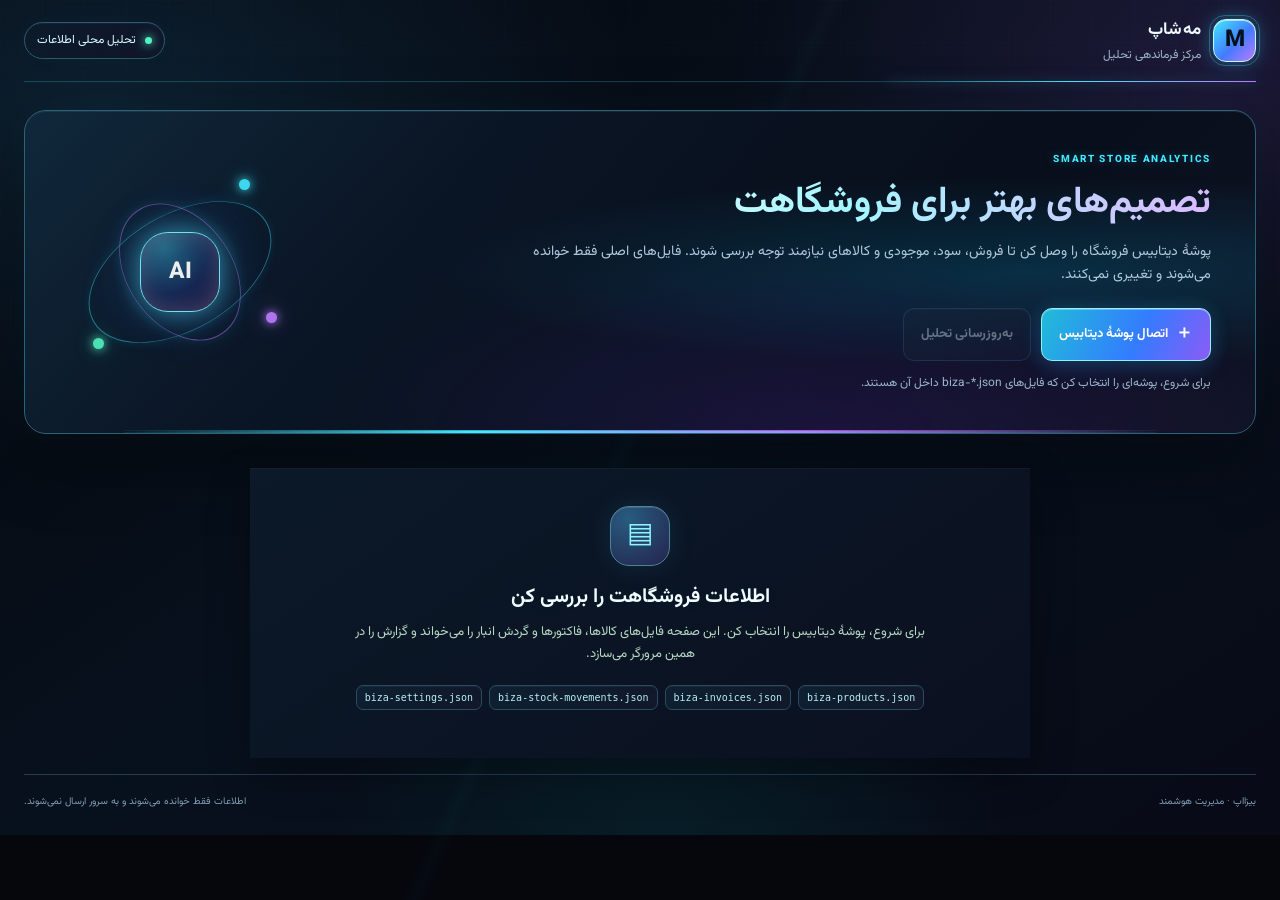
==== test/index.html @ f1242c80 "Add files via upload" ====
<!doctype html>
<html lang="fa" dir="rtl">
<head>
  <meta charset="utf-8">
  <meta name="viewport" content="width=device-width, initial-scale=1, viewport-fit=cover">
  <meta name="theme-color" content="#05070d">
  <title>مه‌شاپ | مرکز فرماندهی تحلیل</title>
  <link rel="stylesheet" href="style.css">
</head>
<body>
  <div class="app-shell">
    <header class="topbar">
      <a class="brand" href="../" aria-label="بازگشت به سایت فروشگاه"><span class="brand-mark">M</span><span><strong>مه‌شاپ</strong><small>مرکز فرماندهی تحلیل</small></span></a>
      <span class="local-tag"><i></i> تحلیل محلی اطلاعات</span>
    </header>

    <main>
      <section class="hero panel">
        <div class="hero-copy">
          <span class="eyebrow">SMART STORE ANALYTICS</span>
          <h1>تصمیم‌های بهتر برای فروشگاهت</h1>
          <p>پوشهٔ دیتابیس فروشگاه را وصل کن تا فروش، سود، موجودی و کالاهای نیازمند توجه بررسی شوند. فایل‌های اصلی فقط خوانده می‌شوند و تغییری نمی‌کنند.</p>
          <div class="connect-actions">
            <button id="connectBtn" class="btn btn-primary" type="button"><span>＋</span> اتصال پوشهٔ دیتابیس</button>
            <button id="refreshBtn" class="btn btn-secondary" type="button" disabled>به‌روزرسانی تحلیل</button>
          </div>
          <p id="statusMessage" class="status-message" role="status">برای شروع، پوشه‌ای را انتخاب کن که فایل‌های biza-*.json داخل آن هستند.</p>
        </div>
        <div class="hero-art" aria-hidden="true"><div class="orbit orbit-one"></div><div class="orbit orbit-two"></div><div class="core"><span>AI</span></div><i class="node node-one"></i><i class="node node-two"></i><i class="node node-three"></i></div>
        <input id="folderInput" type="file" webkitdirectory directory multiple hidden>
      </section>

      <section id="dashboard" class="dashboard" hidden>
        <div class="section-heading"><div><span class="eyebrow">STORE OVERVIEW</span><h2>خلاصهٔ فروشگاه</h2></div><span id="dataDate" class="muted"></span></div>
        <div class="stats-grid">
          <article class="stat-card"><span class="stat-icon blue">↗</span><span class="stat-label">مجموع فروش ثبت‌شده</span><strong id="totalSales">—</strong><small id="invoiceCount">—</small></article>
          <article class="stat-card"><span class="stat-icon green">٪</span><span class="stat-label">سود ناخالص محاسبه‌شده</span><strong id="totalProfit">—</strong><small id="profitMargin">بر اساس قیمت خرید ثبت‌شده در فاکتور</small></article>
          <article class="stat-card"><span class="stat-icon violet">▦</span><span class="stat-label">کالاهای ثبت‌شده</span><strong id="productCount">—</strong><small id="stockUnits">—</small></article>
          <article class="stat-card"><span class="stat-icon orange">◷</span><span class="stat-label">ارزش خرید موجودی فعلی</span><strong id="stockValue">—</strong><small>بر اساس قیمت خرید فعلی کالاها</small></article>
        </div>

        <div class="content-grid">
          <section class="panel content-panel"><div class="panel-heading"><div><span class="eyebrow">RECOMMENDATIONS</span><h3>پیشنهادهای هوشمند</h3></div><span class="heading-icon">✦</span></div><div id="recommendations" class="recommendations"><p class="empty">برای دیدن پیشنهادها پوشه را وصل کن.</p></div></section>
          <section class="panel content-panel"><div class="panel-heading"><div><span class="eyebrow">SALES PERFORMANCE</span><h3>فروش کالاها</h3></div></div><div id="topProducts" class="product-rankings"><p class="empty">هنوز اطلاعاتی بارگذاری نشده است.</p></div></section>
        </div>

        <section class="panel table-panel"><div class="panel-heading"><div><span class="eyebrow">INVENTORY WATCH</span><h3>وضعیت کالاها</h3></div><span id="inventoryCount" class="count-chip">۰ کالا</span></div><div class="table-wrap"><table><thead><tr><th>نام کالا</th><th>موجودی</th><th>فروش ثبت‌شده</th><th>سود واحد</th><th>وضعیت</th></tr></thead><tbody id="inventoryRows"><tr><td colspan="5" class="empty">ابتدا پوشهٔ دیتابیس را متصل کن.</td></tr></tbody></table></div></section>

        <section class="panel content-panel period-panel">
          <div class="panel-heading"><div><span class="eyebrow">TIME MACHINE</span><h3>گزارش روزانه و ماهانه</h3></div><span class="heading-icon">◷</span></div>
          <div class="filter-row"><label>از تاریخ شمسی <input id="dateFrom" type="text" inputmode="numeric" placeholder="۱۴۰۵/۰۷/۰۱" aria-label="از تاریخ شمسی" autocomplete="off"></label><label>تا تاریخ شمسی <input id="dateTo" type="text" inputmode="numeric" placeholder="۱۴۰۵/۰۷/۳۰" aria-label="تا تاریخ شمسی" autocomplete="off"></label><label>گروه‌بندی گزارش <select id="periodMode"><option value="day">روزانه</option><option value="month" selected>ماهانه</option></select></label><button id="applyPeriod" class="btn btn-primary" type="button">اعمال بازه</button><button id="clearPeriod" class="btn btn-secondary" type="button">کل سابقه</button></div>
          <div id="periodSummary" class="tool-grid"><p class="empty">پس از اتصال پوشه، گزارش زمانی اینجا نمایش داده می‌شود.</p></div>
          <div id="periodTable" class="table-wrap"></div>
        </section>
        <section class="content-grid tools-grid">
          <section class="panel content-panel"><div class="panel-heading"><div><span class="eyebrow">MANAGER TOOL 01</span><h3>روزهای پرفروش</h3></div></div><div id="bestDays" class="tool-list"></div></section>
          <section class="panel content-panel"><div class="panel-heading"><div><span class="eyebrow">MANAGER TOOL 02</span><h3>بهترین ماه‌ها</h3></div></div><div id="bestMonths" class="tool-list"></div></section>
          <section class="panel content-panel"><div class="panel-heading"><div><span class="eyebrow">MANAGER TOOL 03</span><h3>سودآورترین کالاها</h3></div></div><div id="profitLeaders" class="tool-list"></div></section>
          <section class="panel content-panel"><div class="panel-heading"><div><span class="eyebrow">MANAGER TOOL 04</span><h3>بیشترین تعداد فروش</h3></div></div><div id="unitLeaders" class="tool-list"></div></section>
          <section class="panel content-panel"><div class="panel-heading"><div><span class="eyebrow">MANAGER TOOL 05</span><h3>کالاهای بدون فروش</h3></div></div><div id="noSalesTools" class="tool-list"></div></section>
          <section class="panel content-panel"><div class="panel-heading"><div><span class="eyebrow">MANAGER TOOL 06</span><h3>هشدار موجودی کم</h3></div></div><div id="lowStockTools" class="tool-list"></div></section>
          <section class="panel content-panel"><div class="panel-heading"><div><span class="eyebrow">MANAGER TOOL 07</span><h3>سرمایه خوابیده در انبار</h3></div></div><div id="deadStockTools" class="tool-list"></div></section>
          <section class="panel content-panel"><div class="panel-heading"><div><span class="eyebrow">MANAGER TOOL 08</span><h3>شاخص‌های عملکرد</h3></div></div><div id="kpiTools" class="tool-list"></div></section>
          <section class="panel content-panel"><div class="panel-heading"><div><span class="eyebrow">MANAGER TOOL 09</span><h3>فهرست پیشنهادی خرید</h3></div></div><div id="reorderTools" class="tool-list"></div></section>
          <section class="panel content-panel"><div class="panel-heading"><div><span class="eyebrow">MANAGER TOOL 10</span><h3>مقایسه با دورهٔ قبل</h3></div></div><div id="compareTools" class="tool-list"></div></section>
        </section>
      </section>

      <section id="welcomeState" class="welcome-state"><div class="welcome-icon">▤</div><h2>اطلاعات فروشگاهت را بررسی کن</h2><p>برای شروع، پوشهٔ دیتابیس را انتخاب کن. این صفحه فایل‌های کالاها، فاکتورها و گردش انبار را می‌خواند و گزارش را در همین مرورگر می‌سازد.</p><div class="file-pills"><span>biza-products.json</span><span>biza-invoices.json</span><span>biza-stock-movements.json</span><span>biza-settings.json</span></div></section>
      <footer><span>بیزااپ · مدیریت هوشمند</span><span>اطلاعات فقط خوانده می‌شوند و به سرور ارسال نمی‌شوند.</span></footer>
    </main>
  </div>
  <script src="script.js"></script>
</body>
</html>
---- test/style.css ----
@import url('https://fonts.googleapis.com/css2?family=Vazirmatn:wght@400;500;600;700;800&display=swap');
:root{color-scheme:dark;--bg:#07111f;--panel:#0d1a2b;--panel2:#101f33;--line:#20334b;--text:#edf5ff;--muted:#91a4bd;--blue:#39a5ff;--green:#3bd6a0;--orange:#ffbd66;--red:#ff7b83;--violet:#b2a0ff}
*{box-sizing:border-box}body{margin:0;background:radial-gradient(ellipse at 80% -10%,#173b62 0,transparent 35%),var(--bg);color:var(--text);font-family:'Vazirmatn',Tahoma,Arial,sans-serif;line-height:1.7}button,input{font:inherit}.app-shell{max-width:1240px;margin:auto;padding:0 24px}.topbar{height:82px;display:flex;align-items:center;justify-content:space-between;border-bottom:1px solid #1c2c40;margin-bottom:28px}.brand{display:flex;gap:12px;align-items:center;color:inherit;text-decoration:none}.brand-mark{display:grid;place-items:center;width:43px;height:43px;border-radius:14px;background:linear-gradient(135deg,#46b7ff,#1761d6);font-weight:800;font-size:23px;box-shadow:0 8px 24px #1474d633}.brand strong,.brand small{display:block}.brand strong{font-size:17px}.brand small{color:var(--muted);font-size:12px}.local-tag{display:flex;align-items:center;gap:9px;color:#b6c6d9;font-size:12px;background:#102136;border:1px solid var(--line);border-radius:30px;padding:7px 12px}.local-tag i{width:7px;height:7px;border-radius:50%;background:var(--green);box-shadow:0 0 12px #3bd6a0}.panel{background:linear-gradient(145deg,#102035,#0b1727);border:1px solid var(--line);border-radius:22px;box-shadow:0 18px 45px #00000018}.hero{position:relative;overflow:hidden;display:flex;align-items:center;min-height:300px;padding:36px 42px;margin-bottom:34px}.hero-copy{position:relative;z-index:1;max-width:720px}.eyebrow{display:block;color:var(--blue);font-size:10px;font-weight:800;letter-spacing:1.5px;direction:ltr;text-align:right}.hero h1{font-size:clamp(25px,3.2vw,37px);line-height:1.45;margin:9px 0 10px}.hero p{max-width:700px;color:#a8bad0;font-size:14px;margin:0 0 20px}.connect-actions{display:flex;flex-wrap:wrap;gap:10px}.btn{border:0;border-radius:12px;padding:10px 17px;cursor:pointer;font-weight:700;font-size:13px;transition:transform .15s,opacity .15s}.btn:hover:not(:disabled){transform:translateY(-1px)}.btn:disabled{opacity:.4;cursor:not-allowed}.btn-primary{background:linear-gradient(135deg,#3eb5ff,#2673ed);color:white;box-shadow:0 7px 22px #2379e52b}.btn-secondary{background:#182a40;color:#d9e7f7;border:1px solid #2a405a}.btn-primary span{font-size:18px;vertical-align:-1px;margin-left:4px}.status-message{font-size:12px!important;margin:12px 0 0!important;color:var(--muted)!important}.status-message.error{color:var(--red)!important}.status-message.success{color:var(--green)!important}.hero-art{position:absolute;left:40px;top:50%;width:230px;height:230px;transform:translateY(-50%);opacity:.72}.orbit{position:absolute;border:1px solid #2d6da0;border-radius:50%;inset:15px;transform:rotate(-30deg) scaleY(.58)}.orbit-two{inset:40px;transform:rotate(55deg) scaleY(.7);border-color:#32608a}.core{position:absolute;inset:75px;display:grid;place-items:center;border-radius:28px;background:linear-gradient(135deg,#2379c7,#122b54);border:1px solid #4bb8ff;box-shadow:0 0 45px #2a9aff3b;font-weight:800;font-size:23px}.node{position:absolute;width:11px;height:11px;border-radius:50%;background:#54c5ff;box-shadow:0 0 17px #39a5ff}.node-one{top:22px;right:45px}.node-two{bottom:38px;left:28px;background:var(--green);box-shadow:0 0 17px var(--green)}.node-three{right:18px;bottom:64px;background:var(--violet);box-shadow:0 0 17px var(--violet)}.section-heading,.panel-heading{display:flex;align-items:center;justify-content:space-between;gap:12px}.section-heading{margin:0 0 15px}.section-heading h2,.panel-heading h3{margin:3px 0 0;font-size:19px}.muted{font-size:12px;color:var(--muted)}.stats-grid{display:grid;grid-template-columns:repeat(4,minmax(0,1fr));gap:14px;margin-bottom:18px}.stat-card{background:var(--panel);border:1px solid var(--line);border-radius:18px;padding:18px;min-width:0}.stat-icon{width:36px;height:36px;display:grid;place-items:center;border-radius:12px;font-weight:800;font-size:18px;margin-bottom:13px}.blue{background:#12395a;color:#60bdff}.green{background:#123e37;color:var(--green)}.violet{background:#302751;color:var(--violet)}.orange{background:#49351f;color:var(--orange)}.stat-label{display:block;font-size:12px;color:#9fb2c9}.stat-card strong{display:block;font-size:clamp(19px,2vw,27px);margin:5px 0;overflow-wrap:anywhere}.stat-card small{font-size:10px;color:#8298b2;display:block}.content-grid{display:grid;grid-template-columns:1fr 1fr;gap:18px;margin-bottom:18px}.content-panel,.table-panel{padding:22px}.panel-heading{margin-bottom:18px}.panel-heading h3{font-size:16px}.heading-icon{width:34px;height:34px;display:grid;place-items:center;border-radius:11px;background:#173352;color:#6cc4ff;font-size:19px}.recommendations{display:grid;gap:11px}.recommendation{display:flex;align-items:flex-start;gap:11px;padding:12px;border:1px solid #20344a;background:#0b1727;border-radius:13px}.rec-icon{flex:0 0 30px;width:30px;height:30px;border-radius:10px;display:grid;place-items:center;background:#193553;color:#71c7ff}.recommendation.warn .rec-icon{background:#432c20;color:var(--orange)}.recommendation.good .rec-icon{background:#123c34;color:var(--green)}.recommendation strong{display:block;font-size:12px;margin-bottom:3px}.recommendation p{margin:0;color:#9aadc3;font-size:11px}.rank-row{display:grid;grid-template-columns:minmax(75px,1fr) 2fr auto;gap:10px;align-items:center;margin:14px 0;font-size:11px}.rank-name{overflow:hidden;text-overflow:ellipsis;white-space:nowrap}.rank-track{height:7px;border-radius:20px;background:#1c2b3e;overflow:hidden}.rank-fill{height:100%;background:linear-gradient(90deg,#2682ed,#4ac4ff);border-radius:20px}.rank-value{color:#b8cbe0;white-space:nowrap}.table-panel{margin-bottom:18px}.count-chip{background:#172b42;color:#a9c8e8;border-radius:30px;padding:5px 10px;font-size:11px;white-space:nowrap}.table-wrap{overflow:auto}table{border-collapse:collapse;width:100%;min-width:600px;text-align:right}th{font-size:11px;color:#8fa5bd;font-weight:600;background:#0b1727}td,th{padding:13px 12px;border-bottom:1px solid #1b2a3d}td{font-size:12px;color:#c8d6e7}tbody tr:last-child td{border-bottom:0}.badge{display:inline-block;border-radius:30px;padding:3px 9px;font-size:10px;white-space:nowrap}.badge.ok{background:#123c34;color:#56e0ae}.badge.warn{background:#49351f;color:#ffca7e}.badge.danger{background:#48232c;color:#ff9ca2}.trend-panel{min-height:135px}.trend-empty{background:#0b1727;border:1px dashed #2c4059;border-radius:13px;padding:17px;color:#9cafc5;font-size:12px}.trend-bars{display:flex;align-items:end;gap:7px;height:115px;padding:12px 2px 0;border-bottom:1px solid #2a3b50}.trend-bar-wrap{flex:1;display:flex;flex-direction:column;align-items:center;justify-content:end;gap:6px;height:100%;min-width:0}.trend-bar{width:min(100%,26px);background:linear-gradient(180deg,#4bc4ff,#256fe1);border-radius:6px 6px 2px 2px;min-height:3px}.trend-label{font-size:9px;color:#879cb5}.trend-caption{color:#9db0c7;font-size:11px;margin-top:12px}.ask-form label{display:block;font-size:11px;color:#9cafc5;margin-bottom:7px}.ask-input-row{display:flex;gap:8px}.ask-input-row input{min-width:0;flex:1;background:#081523;border:1px solid #293c54;color:var(--text);border-radius:11px;padding:10px 12px;outline:none;font-size:12px}.ask-input-row input:focus{border-color:#348fdb}.answer-box{margin-top:12px;padding:13px;background:#0a1726;border:1px solid #20344b;border-radius:12px;font-size:12px;color:#b9cadd;min-height:60px;white-space:pre-line}.tiny-note{font-size:10px;color:#70859f;margin:10px 0 0}.empty{font-size:12px;color:#7f94ad;text-align:center;padding:18px 8px}.welcome-state{text-align:center;padding:38px 22px 48px;max-width:780px;margin:0 auto}.welcome-icon{width:60px;height:60px;border-radius:19px;display:grid;place-items:center;background:#112c47;border:1px solid #28527b;color:#6bc4ff;font-size:28px;margin:0 auto 14px}.welcome-state h2{font-size:20px;margin:0 0 7px}.welcome-state p{font-size:13px;color:#92a7c0;max-width:600px;margin:0 auto 20px}.file-pills{display:flex;gap:7px;justify-content:center;flex-wrap:wrap}.file-pills span{direction:ltr;font:10px ui-monospace,monospace;color:#a5bdd6;background:#102136;border:1px solid #203a55;border-radius:7px;padding:6px 8px}footer{display:flex;justify-content:space-between;gap:12px;border-top:1px solid #1b2a3d;padding:18px 0 25px;margin-top:16px;color:#657c97;font-size:10px}
@media(max-width:900px){.hero-art{opacity:.22;left:0}.hero-copy{max-width:100%}.stats-grid{grid-template-columns:repeat(2,minmax(0,1fr))}.content-grid{grid-template-columns:1fr}.hero{padding:28px 24px}.app-shell{padding:0 15px}}
@media(max-width:480px){.topbar{height:70px;margin-bottom:18px}.local-tag{font-size:10px;padding:6px 9px}.brand-mark{width:38px;height:38px}.hero{padding:24px 17px;border-radius:17px}.hero h1{font-size:25px}.hero p{font-size:12px}.connect-actions .btn{flex:1;padding:10px 9px;font-size:11px}.stats-grid{gap:9px}.stat-card{padding:13px;border-radius:14px}.stat-card strong{font-size:20px}.stat-label{font-size:11px}.stat-card small{font-size:9px}.content-panel,.table-panel{padding:16px}.section-heading h2{font-size:17px}.section-heading{align-items:flex-end}.rank-row{grid-template-columns:85px 1fr auto;gap:7px}footer{flex-direction:column;gap:4px}.ask-input-row{flex-direction:column}.ask-input-row .btn{width:100%}}


/* MAHSHOP BLACK / RED / WHITE THEME — visual-only overrides; layout and behavior unchanged */
:root{color-scheme:dark;--bg:#080808;--panel:#121212;--panel2:#191919;--line:#343434;--text:#ffffff;--muted:#b8b8b8;--blue:#ff303b;--green:#ffffff;--orange:#ff626a;--red:#ff626a;--violet:#ff9298}
body{background:radial-gradient(ellipse at 80% -10%,#4a090d 0,transparent 36%),var(--bg);color:#fff}
.topbar{border-bottom-color:#3a1719}
.brand-mark{background:linear-gradient(135deg,#ff4a53,#a8000a);box-shadow:0 8px 24px #ff263533;color:#fff}
.local-tag{color:#f2f2f2;background:#171717;border-color:#3a3a3a}
.local-tag i{background:#ff303b;box-shadow:0 0 12px #ff303b}
.panel{background:linear-gradient(145deg,#191919,#0c0c0c);border-color:#3a292a;box-shadow:0 18px 45px #0008}
.eyebrow{color:#ff4a53}
.hero p{color:#d0d0d0}
.btn-primary{background:linear-gradient(135deg,#ff4a53,#c9000c);color:#fff;box-shadow:0 7px 22px #ff26352b}
.btn-secondary{background:#202020;color:#fff;border:1px solid #4a3032}
.status-message.error,.recommendation.warn .rec-icon{color:#ff777e!important}
.status-message.success{color:#fff!important}
.orbit{border-color:#76242a}.orbit-two{border-color:#9d2a31}
.core{background:linear-gradient(135deg,#f32935,#5c080d);border-color:#ff5961;box-shadow:0 0 45px #ff253b3b;color:#fff}
.node{background:#ff404a;box-shadow:0 0 17px #ff303b}.node-two,.node-three{background:#fff;box-shadow:0 0 14px #ffffffaa}
.stat-card{background:linear-gradient(145deg,#191919,#101010);border-color:#343434}
.blue,.green,.violet,.orange{background:#2a1113;color:#ff646d}
.stat-label{color:#e0e0e0}.stat-card small{color:#a8a8a8}
.heading-icon,.rec-icon,.welcome-icon{background:#2b1113;color:#ff5b65;border-color:#5a2529}
.recommendation{border-color:#383030;background:#111}
.recommendation.warn .rec-icon{background:#351416;color:#ff777e}
.recommendation.good .rec-icon{background:#252525;color:#fff}
.recommendation p{color:#c3c3c3}
.rank-track{background:#333}.rank-fill{background:linear-gradient(90deg,#a9000b,#ff4a53)}.rank-value{color:#fff}
.count-chip{background:#2b1113;color:#fff;border:1px solid #5a2529}
th{color:#fff;background:#1c1c1c}
td,th{border-bottom-color:#333}td{color:#e5e5e5}
.badge.ok,.badge.warn,.badge.danger{background:#321416;color:#ff9298}
.trend-empty{background:#101010;border-color:#633036;color:#ccc}
.trend-bars{border-bottom-color:#444}.trend-bar{background:linear-gradient(180deg,#ff5b65,#a8000a)}.trend-label,.trend-caption{color:#c3c3c3}
.ask-form label{color:#ddd}.ask-input-row input{background:#080808;border-color:#444;color:#fff}.ask-input-row input:focus{border-color:#ff303b}
.answer-box{background:#111;border-color:#3b292a;color:#eee}
.tiny-note,.empty{color:#aaa}
.welcome-state p{color:#ccc}
.file-pills span{color:#fff;background:#171717;border-color:#454545}
footer{border-top-color:#333;color:#999}
button:focus-visible,input:focus-visible{outline:2px solid #ff303b;outline-offset:2px}
::selection{background:#ff303b;color:#fff}

/* MAHSHOP SPACE BLUE theme — visual overrides only */
:root{color-scheme:dark;--bg:#050b19;--panel:#0b1729;--panel2:#10213a;--line:#25456e;--text:#edf5ff;--muted:#9aafd0;--blue:#55a7ff;--green:#43dfbd;--orange:#ffc56b;--red:#ff7789;--violet:#a7bfff}
html{background:#050b19}
body{position:relative;isolation:isolate;background:radial-gradient(ellipse at 82% -8%,rgba(29,105,191,.24),transparent 38%),radial-gradient(ellipse at 4% 38%,rgba(18,66,128,.16),transparent 34%),#050b19;color:var(--text)}
body::before{content:"";position:fixed;inset:0;z-index:-1;pointer-events:none;opacity:.23;background-image:linear-gradient(rgba(66,143,220,.13) 1px,transparent 1px),linear-gradient(90deg,rgba(66,143,220,.13) 1px,transparent 1px),radial-gradient(circle at 20% 24%,#58baff 0 1px,transparent 2px),radial-gradient(circle at 77% 65%,#58baff 0 1px,transparent 2px);background-size:44px 44px,44px 44px,170px 170px,230px 230px}
.topbar{border-bottom-color:#1a3558}
.brand-mark{background:linear-gradient(135deg,#86d1ff,#2674f2);box-shadow:0 0 25px #2388ff4a;color:#06132b}
.local-tag{color:#c7dcf7;background:#0b1b31;border-color:#27456a}
.local-tag i{background:#43dfbd;box-shadow:0 0 13px #43dfbd}
.panel{background:linear-gradient(145deg,rgba(15,34,59,.96),rgba(7,17,33,.97));border-color:#25456e;box-shadow:0 18px 45px #0005, inset 0 1px #ffffff08}
.hero{background:radial-gradient(ellipse at 84% 45%,#12376680,transparent 48%),linear-gradient(125deg,#0d203a,#081326)!important;border-color:#2b5685}
.eyebrow{color:#72bdff}
.hero p,.recommendation p,.welcome-state p{color:#b8cbe4}
.btn-primary{background:linear-gradient(135deg,#62b7ff,#2569e8);color:#04142b;box-shadow:0 7px 24px #2588ff36;border:1px solid #83c9ff}
.btn-primary:hover{filter:brightness(1.1);box-shadow:0 9px 28px #2588ff50}
.btn-secondary{background:#10223b;color:#dcecff;border:1px solid #31577f}
.orbit{border-color:#2868a6}.orbit-two{border-color:#3e8bce}
.core{background:linear-gradient(135deg,#4eb6ff,#2454dc);border-color:#8ed7ff;box-shadow:0 0 45px #2588ff55;color:#06152b}
.node{background:#70c7ff;box-shadow:0 0 17px #42aaff}.node-two,.node-three{background:#43dfbd;box-shadow:0 0 14px #43dfbd88}
.stat-card{background:linear-gradient(145deg,#10243e,#0a172a);border-color:#27476c;box-shadow:0 12px 28px #0003}
.blue,.green,.violet,.orange{background:#102a48;color:#78c5ff}
.stat-label{color:#d0e2f8}.stat-card small{color:#9db4d3}
.heading-icon,.rec-icon,.welcome-icon{background:#102c4c;color:#78c5ff;border-color:#2b5b8b}
.recommendation{border-color:#27466a;background:linear-gradient(145deg,#0c1b30,#091426)}
.recommendation.warn .rec-icon{background:#382a17;color:#ffd07a}.recommendation.good .rec-icon{background:#10372f;color:#54e2bf}
.rank-track{background:#1b304c}.rank-fill{background:linear-gradient(90deg,#2769e8,#65c4ff)}.rank-value{color:#b9ddff}
.count-chip{background:#102b49;color:#c8e6ff;border:1px solid #2c5b88}
th{color:#eaf5ff;background:#102440}
td,th{border-bottom-color:#25405f}td{color:#dce9fa}
.badge.ok{background:#10392f;color:#6ce8c8}.badge.warn{background:#3b301b;color:#ffdb86}.badge.danger{background:#3a1c2b;color:#ff9cb1}
.trend-empty{background:#0b1b30;border-color:#31577f;color:#b9cce4}
.trend-bars{border-bottom-color:#315174}.trend-bar{background:linear-gradient(180deg,#76caff,#2867ed)}.trend-label,.trend-caption{color:#a9bfdc}
.ask-form label{color:#d4e6fb}.ask-input-row input{background:#071326;border-color:#2c4c70;color:#edf5ff}.ask-input-row input:focus{border-color:#68bfff;box-shadow:0 0 0 3px #318fff22}
.answer-box{background:#0b1c31;border-color:#2a4e77;color:#e5f1ff}
.tiny-note,.empty{color:#9eb4d1}
.file-pills span{color:#d9eaff;background:#10223a;border-color:#2c4e74}
footer{border-top-color:#203b5c;color:#8ea7c8}
button:focus-visible,input:focus-visible{outline:2px solid #70c7ff;outline-offset:2px}
::selection{background:#368cf0;color:#fff}
@media(prefers-reduced-motion:reduce){*,*::before,*::after{scroll-behavior:auto!important;animation-duration:.01ms!important;transition-duration:.01ms!important}}


/* MAHSHOP EMERALD / BLACK theme — detailed visual-only overrides; analytics logic and layout unchanged */
:root{color-scheme:dark;--bg:#06100d;--panel:#0b1914;--panel2:#10271e;--line:#24513e;--text:#effff5;--muted:#91b8a2;--blue:#65e6a8;--green:#65e6a8;--orange:#f4c879;--red:#ff858b;--violet:#9de9c1}
html{background:#06100d}
body{position:relative;isolation:isolate;background:radial-gradient(ellipse at 82% -8%,rgba(25,184,107,.22),transparent 38%),radial-gradient(ellipse at 4% 38%,rgba(18,91,57,.16),transparent 34%),#06100d;color:var(--text)}
body::before{content:"";position:fixed;inset:0;z-index:-1;pointer-events:none;opacity:.22;background-image:linear-gradient(rgba(72,186,129,.12) 1px,transparent 1px),linear-gradient(90deg,rgba(72,186,129,.12) 1px,transparent 1px),radial-gradient(circle at 20% 24%,#65e6a8 0 1px,transparent 2px),radial-gradient(circle at 77% 65%,#65e6a8 0 1px,transparent 2px);background-size:44px 44px,44px 44px,170px 170px,230px 230px}
.topbar{border-bottom-color:#1b3b2c}
.brand-mark{background:linear-gradient(135deg,#a0f5c8,#19b86b);box-shadow:0 0 25px #19b86b4a;color:#062015}
.local-tag{color:#c9f2dc;background:#0b1d14;border-color:#28513c}
.local-tag i{background:#65e6a8;box-shadow:0 0 13px #65e6a8}
.panel{background:linear-gradient(145deg,rgba(15,39,29,.97),rgba(7,19,13,.98));border-color:#24513e;box-shadow:0 18px 45px #0006,inset 0 1px #ffffff08}
.hero{background:radial-gradient(ellipse at 84% 45%,#145c3b80,transparent 48%),linear-gradient(125deg,#0d281b,#08160f)!important;border-color:#2a6748}
.eyebrow{color:#78edb3}
.hero p,.recommendation p,.welcome-state p{color:#b7d8c4}
.btn-primary{background:linear-gradient(135deg,#85f0b8,#19b86b);color:#062015;box-shadow:0 7px 24px #19b86b36;border:1px solid #a1f5c9}
.btn-primary:hover{filter:brightness(1.08);box-shadow:0 9px 28px #19b86b50}
.btn-secondary{background:#11291d;color:#e1ffed;border:1px solid #32694b}
.orbit{border-color:#2b8557}.orbit-two{border-color:#3b9e6a}
.core{background:linear-gradient(135deg,#65e6a8,#14884f);border-color:#a1f5c9;box-shadow:0 0 45px #19b86b55;color:#062015}
.node{background:#8af0bb;box-shadow:0 0 17px #65e6a8}.node-two,.node-three{background:#65e6a8;box-shadow:0 0 14px #65e6a888}
.stat-card{background:linear-gradient(145deg,#10271c,#0a1912);border-color:#28533c;box-shadow:0 12px 28px #0004}
.blue,.green,.violet,.orange{background:#123624;color:#83efb6}
.stat-label{color:#d0f0dc}.stat-card small{color:#9dc4ac}
.heading-icon,.rec-icon,.welcome-icon{background:#123724;color:#83efb6;border-color:#2e6a49}
.recommendation{border-color:#28533c;background:linear-gradient(145deg,#0c2117,#09170f)}
.recommendation.warn .rec-icon{background:#3b301b;color:#f4d18b}.recommendation.good .rec-icon{background:#103a27;color:#83efb6}
.rank-track{background:#1b3b2b}.rank-fill{background:linear-gradient(90deg,#159957,#75efb1)}.rank-value{color:#baf5d1}
.count-chip{background:#103523;color:#d0f8df;border:1px solid #2c6948}
th{color:#eafff1;background:#10291c}
td,th{border-bottom-color:#254b36}td{color:#d9f0e1}
.badge.ok{background:#103a27;color:#83efb6}.badge.warn{background:#3b301b;color:#f4d18b}.badge.danger{background:#3a1c25;color:#ff9ca2}
.trend-empty{background:#0b1e14;border-color:#32694b;color:#c0dfcb}
.trend-bars{border-bottom-color:#315b40}.trend-bar{background:linear-gradient(180deg,#85f0b8,#159957)}.trend-label,.trend-caption{color:#a9cbb5}
.ask-form label{color:#d5f0de}.ask-input-row input{background:#07160e;border-color:#2d573d;color:#effff5}.ask-input-row input:focus{border-color:#78edb3;box-shadow:0 0 0 3px #19b86b22}
.answer-box{background:#0b1e14;border-color:#2a553b;color:#e5f8eb}
.tiny-note,.empty{color:#9ebca8}
.file-pills span{color:#d9f8e5;background:#10271b;border-color:#2c5b3f}
footer{border-top-color:#203f2d;color:#8eae98}
button:focus-visible,input:focus-visible{outline:2px solid #83efb6;outline-offset:2px}
::selection{background:#19b86b;color:#06100d}
@media(prefers-reduced-motion:reduce){*,*::before,*::after{scroll-behavior:auto!important;animation-duration:.01ms!important;transition-duration:.01ms!important}}


/* MAHSHOP // HOLOGRAPHIC COMMAND CENTER — rich visual skin, no layout/logic changes */
:root{
 color-scheme:dark;
 --bg:#05070d;--panel:#0a111d;--panel2:#101d2d;--line:#24364b;
 --text:#eff8ff;--muted:#9bb1c8;--blue:#42e8ff;--green:#53f5c4;
 --orange:#ffca72;--red:#ff627d;--violet:#bd7bff;
}
html{background:#05070d;scroll-behavior:smooth}
body{position:relative;isolation:isolate;overflow-x:hidden;background:radial-gradient(ellipse at 78% -8%,rgba(0,205,255,.18),transparent 34%),radial-gradient(ellipse at 8% 28%,rgba(128,45,255,.14),transparent 32%),radial-gradient(ellipse at 70% 80%,rgba(0,255,180,.07),transparent 35%),#05070d;color:var(--text)}
body::before{content:"";position:fixed;inset:0;z-index:-1;pointer-events:none;opacity:.34;background-image:linear-gradient(rgba(67,207,255,.075) 1px,transparent 1px),linear-gradient(90deg,rgba(67,207,255,.075) 1px,transparent 1px),radial-gradient(circle,rgba(90,220,255,.9) 1px,transparent 1.6px);background-size:38px 38px,38px 38px,170px 170px;mask-image:linear-gradient(to bottom,#000,transparent 92%)}
body::after{content:"";position:fixed;inset:0;z-index:-1;pointer-events:none;background:linear-gradient(115deg,transparent 0 48%,rgba(61,222,255,.025) 49%,transparent 50% 100%);background-size:100% 100%}
.app-shell{max-width:1320px}
.topbar{border-bottom:1px solid rgba(66,232,255,.24);position:relative}
.topbar::after{content:"";position:absolute;bottom:-1px;right:0;width:180px;height:2px;background:linear-gradient(90deg,transparent,var(--blue));box-shadow:0 0 15px #42e8ff88}
.brand-mark{background:linear-gradient(145deg,#48f0ff,#3867ff 55%,#a54dff);color:#fff;border:1px solid #8cefff;box-shadow:0 0 0 4px #42e8ff0c,0 0 24px #42e8ff55,inset 0 1px #ffffff8c;border-radius:13px;position:relative}
.brand-mark::after{content:"";position:absolute;inset:-5px;border:1px solid #42e8ff4d;border-radius:16px}
.brand strong{letter-spacing:.2px;text-shadow:0 0 18px #42e8ff30}
.local-tag{background:linear-gradient(135deg,#0b1b2b,#10172a);border-color:#31516a;color:#d8faff;box-shadow:inset 0 1px #ffffff0c,0 0 18px #00c8ff0c}
.local-tag i{background:#53f5c4;box-shadow:0 0 7px #53f5c4,0 0 17px #53f5c488}
.panel{position:relative;background:linear-gradient(145deg,rgba(13,27,44,.96),rgba(6,12,23,.98));border:1px solid #28435b;box-shadow:0 18px 48px #0008,inset 0 1px rgba(255,255,255,.045);backdrop-filter:blur(12px)}
.panel::before{content:"";position:absolute;inset:0;border-radius:inherit;pointer-events:none;background:linear-gradient(125deg,rgba(66,232,255,.065),transparent 25%,transparent 72%,rgba(189,123,255,.05));opacity:.9}
.hero{min-height:320px;padding:40px 44px;border-color:#28627a;background:radial-gradient(ellipse at 82% 50%,rgba(0,203,255,.17),transparent 42%),radial-gradient(ellipse at 65% 100%,rgba(137,54,255,.14),transparent 42%),linear-gradient(130deg,#0c1b2d,#080e1b 70%)!important;box-shadow:0 20px 55px #0008,0 0 35px #00cfff0b,inset 0 1px #ffffff12}
.hero::after{content:"";position:absolute;inset:12px;border:1px solid #42e8ff14;border-radius:15px;pointer-events:none;clip-path:polygon(0 0,18% 0,18% 1px,1px 1px,1px 20%,0 20%,0 0,100% 0,100% 20%,calc(100% - 1px) 20%,calc(100% - 1px) 1px,82% 1px,82% 0,100% 0,100% 100%,82% 100%,82% calc(100% - 1px),calc(100% - 1px) calc(100% - 1px),calc(100% - 1px) 80%,100% 80%,100% 100%,0 100%)}
.eyebrow{color:var(--blue);text-shadow:0 0 15px #42e8ff5c;letter-spacing:1.7px}
.hero h1{text-shadow:0 0 28px #42e8ff15}
.hero p{color:#b4c9dc}
.btn{position:relative;overflow:hidden;border-radius:11px;transition:transform .2s,box-shadow .2s,filter .2s;border:1px solid transparent}
.btn::after{content:"";position:absolute;top:0;bottom:0;left:-70%;width:45%;transform:skewX(-22deg);background:linear-gradient(90deg,transparent,#ffffff38,transparent);transition:left .45s;pointer-events:none}
.btn:hover::after{left:130%}
.btn:hover:not(:disabled){transform:translateY(-2px);filter:brightness(1.1)}
.btn-primary{background:linear-gradient(115deg,#37dff6,#3989ff 58%,#a45cff);border-color:#80f4ff;color:#fff;box-shadow:0 7px 25px #159bff40,inset 0 1px #ffffff78}
.btn-primary:hover:not(:disabled){box-shadow:0 9px 32px #2b9dff70,0 0 0 3px #42e8ff14}
.btn-secondary{background:linear-gradient(135deg,#13253a,#171a31);color:#dff8ff;border-color:#38556f;box-shadow:inset 0 1px #ffffff12}
.btn:focus-visible,input:focus-visible{outline:2px solid var(--blue);outline-offset:3px}
.hero-art{opacity:.95;filter:drop-shadow(0 0 18px #2b9dff20)}
.orbit{border-color:#42e8ff91;box-shadow:0 0 18px #42e8ff16,inset 0 0 15px #42e8ff0b;animation: holoOrbit 18s linear infinite}
.orbit-two{border-color:#b77bff91;animation-duration:13s;animation-direction:reverse}
.core{background:radial-gradient(circle at 28% 20%,#54f3ff,#2b79f7 48%,#7a38d9);border-color:#b9f8ff;box-shadow:0 0 22px #42e8ff88,0 0 60px #5b69ff4a,inset 0 0 22px #ffffff35;color:white;animation:corePulse 3s ease-in-out infinite}
.node{background:#72f4ff;box-shadow:0 0 8px #72f4ff,0 0 20px #42e8ff;animation:nodePulse 2.4s ease-in-out infinite}
.node-two{background:#53f5c4;box-shadow:0 0 8px #53f5c4,0 0 20px #53f5c4}.node-three{background:#c18aff;box-shadow:0 0 8px #c18aff,0 0 20px #bd7bff;animation-delay:.8s}
.stats-grid{gap:15px}
.stat-card{position:relative;overflow:hidden;background:linear-gradient(145deg,rgba(14,29,47,.98),rgba(7,14,25,.98));border:1px solid #263f58;border-radius:17px;box-shadow:0 10px 28px #0005,inset 0 1px #ffffff0b;transition:transform .22s,border-color .22s,box-shadow .22s}
.stat-card::before{content:"";position:absolute;top:0;right:16px;left:16px;height:2px;background:linear-gradient(90deg,transparent,var(--blue),transparent);opacity:.65;box-shadow:0 0 12px var(--blue)}
.stat-card::after{content:"";position:absolute;width:110px;height:110px;left:-45px;bottom:-65px;border-radius:50%;border:1px solid #42e8ff18;box-shadow:0 0 0 12px #42e8ff05,0 0 0 25px #42e8ff03;pointer-events:none}
.stat-card:hover{transform:translateY(-4px);border-color:#42b9df88;box-shadow:0 17px 36px #0007,0 0 22px #42e8ff10}
.stat-icon{border:1px solid #ffffff12;box-shadow:inset 0 1px #ffffff14,0 0 18px currentColor;background:#112d40;color:#42e8ff}
.stat-icon.green,.green{background:#10372f;color:#53f5c4}.stat-icon.violet,.violet{background:#29203f;color:#c18aff}.stat-icon.orange,.orange{background:#3b2b1a;color:#ffca72}
.stat-label{color:#b4c9df}.stat-card strong{letter-spacing:.1px;text-shadow:0 0 18px #42e8ff10}.stat-card small{color:#8faac3}
.content-grid{gap:18px}
.content-panel,.table-panel{background:linear-gradient(145deg,rgba(12,25,41,.98),rgba(7,13,24,.98));border-color:#29445d}
.panel-heading{position:relative;padding-bottom:12px;border-bottom:1px solid #28415866}
.heading-icon,.rec-icon,.welcome-icon{background:linear-gradient(145deg,#123a50,#24264a);color:#6beeff;border:1px solid #39718b;box-shadow:0 0 18px #42e8ff12,inset 0 1px #ffffff16}
.recommendation{background:linear-gradient(110deg,#0d2030,#0a1422);border-color:#29435a;box-shadow:inset 0 1px #ffffff08;transition:transform .18s,border-color .18s}
.recommendation:hover{transform:translateX(-3px);border-color:#42b9df88}
.recommendation p{color:#a7bfd3}
.recommendation.warn .rec-icon{background:#392b1c;color:#ffca72;border-color:#78552d}.recommendation.good .rec-icon{background:#10382f;color:#53f5c4;border-color:#247b69}
.rank-row{gap:12px}.rank-track{height:8px;background:#14263a;border:1px solid #263f56;box-shadow:inset 0 1px 3px #0008}.rank-fill{background:linear-gradient(90deg,#386dff,#42e8ff,#bd7bff);box-shadow:0 0 12px #42e8ff42;border-radius:20px;position:relative}.rank-value{color:#c7e7f7}
.count-chip{background:linear-gradient(135deg,#112d42,#20203b);border:1px solid #34566d;color:#b8f7ff;box-shadow:0 0 14px #42e8ff0d}
.table-wrap{border:1px solid #263f56;border-radius:12px}table{border-collapse:separate;border-spacing:0;min-width:600px}thead th{background:linear-gradient(90deg,#102438,#151c32);color:#9fefff;border-bottom:1px solid #3c647d}td,th{border-bottom-color:#23384c}tbody tr{transition:background .15s}tbody tr:hover td{background:#102238}tbody tr:last-child td{border-bottom:0}td{color:#d1e2ef}
.badge{border:1px solid transparent}.badge.ok{background:#10382f;color:#62f6ca;border-color:#246c5b}.badge.warn{background:#382b1c;color:#ffcf82;border-color:#6a4b2c}.badge.danger{background:#3a1b2a;color:#ff9ab2;border-color:#6c2b43}
.trend-empty,.answer-box{background:linear-gradient(135deg,#0b1b2b,#0c1323);border-color:#2c4c65;color:#b6cede}.trend-bars{border-bottom-color:#31516a}.trend-bar{background:linear-gradient(180deg,#42e8ff,#437bff 58%,#bd7bff);box-shadow:0 0 14px #42e8ff45;border:1px solid #a0f6ff55}.trend-label,.trend-caption{color:#9bb8ce}
.ask-form label{color:#c0d9e9}.ask-input-row input{background:#060d17;border:1px solid #2c4b63;color:#eff8ff;box-shadow:inset 0 2px 6px #0006;transition:border-color .2s,box-shadow .2s}.ask-input-row input:focus{border-color:#42e8ff;box-shadow:0 0 0 3px #42e8ff1b,0 0 18px #42e8ff12}.answer-box{border-color:#29465d;box-shadow:inset 0 1px #ffffff08}.tiny-note,.empty{color:#8ba7bf}
.welcome-state{position:relative}.welcome-icon{background:radial-gradient(circle at 30% 20%,#285c80,#24234c);border-color:#4b829c;color:#8cf5ff;box-shadow:0 0 28px #42e8ff1a,inset 0 1px #ffffff22}.welcome-state h2{text-shadow:0 0 20px #42e8ff18}.file-pills span{background:linear-gradient(135deg,#0d2031,#11182a);border-color:#2b4b63;color:#b9eefa;box-shadow:inset 0 1px #ffffff0b}
footer{border-top-color:#253d52;color:#819db5}
::selection{background:#42e8ff;color:#06101a}
@keyframes holoOrbit{from{rotate:0deg}to{rotate:360deg}}
@keyframes corePulse{0%,100%{box-shadow:0 0 22px #42e8ff88,0 0 60px #5b69ff4a,inset 0 0 22px #ffffff35}50%{box-shadow:0 0 32px #42e8ffbb,0 0 78px #5b69ff70,inset 0 0 28px #ffffff50}}
@keyframes nodePulse{0%,100%{opacity:.7;scale:.9}50%{opacity:1;scale:1.2}}
@media(max-width:900px){.hero-art{opacity:.4}.panel{backdrop-filter:blur(7px)}}
@media(max-width:480px){.hero{padding:24px 17px}.hero-art{opacity:.18;left:-28px}.stat-card:hover{transform:none}.panel-heading{padding-bottom:10px}}
@media(prefers-reduced-motion:reduce){*,*::before,*::after{animation:none!important;transition:none!important;scroll-behavior:auto!important}}

/* HOLOGRAPHIC COMMAND CENTER — complete visual layer; layout and behavior preserved */
:root{
 --bg:#05070d;--panel:#0a1220;--panel2:#0d1b2d;--line:#21445b;--text:#f1fbff;--muted:#9bb5ca;
 --blue:#42e8ff;--green:#52f2c2;--orange:#ffc66e;--red:#ff718e;--violet:#b77bff;
 --holo-cyan:#42e8ff;--holo-blue:#437bff;--holo-purple:#bd7bff;
}
html{background:#05070d;scroll-behavior:smooth}
body{
 background:
  radial-gradient(ellipse at 8% 12%,#163f5c70 0,transparent 32%),
  radial-gradient(ellipse at 94% 8%,#482a6b55 0,transparent 28%),
  radial-gradient(ellipse at 52% 100%,#063c4160 0,transparent 36%),
  linear-gradient(145deg,#05070d 0%,#07111d 48%,#080a16 100%);
 background-attachment:fixed;color:var(--text)
}
body:before{content:"";position:fixed;inset:0;pointer-events:none;z-index:-1;opacity:.22;background-image:linear-gradient(#42e8ff12 1px,transparent 1px),linear-gradient(90deg,#42e8ff12 1px,transparent 1px);background-size:42px 42px;mask-image:linear-gradient(to bottom,black,transparent 92%)}
.app-shell{position:relative}
.topbar{border-bottom-color:#42e8ff38;box-shadow:0 1px #ffffff05;position:relative}
.topbar:after{content:"";position:absolute;bottom:-1px;right:0;width:30%;height:1px;background:linear-gradient(90deg,transparent,#42e8ff, #bd7bff);box-shadow:0 0 12px #42e8ff88}
.brand-mark{background:linear-gradient(135deg,#42e8ff,#437bff 55%,#bd7bff);color:#04101a;box-shadow:0 0 18px #42e8ff55,0 0 42px #437bff26,inset 0 1px #fff9;border:1px solid #b9fbff}
.brand strong{text-shadow:0 0 18px #42e8ff25}
.local-tag{background:linear-gradient(120deg,#0b1b2a,#11152a);border-color:#2c5a70;box-shadow:inset 0 1px #ffffff0a,0 0 20px #42e8ff08}
.local-tag i{background:#52f2c2;box-shadow:0 0 8px #52f2c2,0 0 18px #52f2c288;animation:nodePulse 2.4s ease-in-out infinite}
.panel,.stat-card,.recommendation,.chart-card,.table-wrap,.answer-box,.welcome-state,.content-panel,.table-panel{
 border-color:#24485d;box-shadow:0 16px 40px #0005,inset 0 1px #ffffff09;position:relative
}
.panel{background:linear-gradient(145deg,#0d1b2beF,#080f1cf5);backdrop-filter:blur(12px)}
.panel:before,.stat-card:before{content:"";position:absolute;inset:0;border-radius:inherit;pointer-events:none;background:linear-gradient(135deg,#42e8ff12,transparent 32%,transparent 70%,#bd7bff0c)}
.hero{border-color:#2d6379;box-shadow:0 24px 70px #0006,0 0 35px #42e8ff0b,inset 0 1px #ffffff12}
.hero:after{content:"";position:absolute;inset:auto 8% 0;height:1px;background:linear-gradient(90deg,transparent,#42e8ff,#bd7bff,transparent);box-shadow:0 0 16px #42e8ff66}
.eyebrow{color:#42e8ff;text-shadow:0 0 12px #42e8ff55}
.hero h1{background:linear-gradient(90deg,#f3fdff 0%,#a5f6ff 48%,#d8baff 100%);-webkit-background-clip:text;background-clip:text;color:transparent;text-shadow:none}
.hero p{color:#b0c8dc}
.hero-art{opacity:.92;filter:drop-shadow(0 0 20px #42e8ff19)}
.orbit{border-color:#42e8ff80;box-shadow:0 0 16px #42e8ff1a;animation:holoOrbit 22s linear infinite}
.orbit-two{border-color:#bd7bff80;animation:holoOrbit 28s linear infinite reverse}
.core{background:radial-gradient(circle at 30% 20%,#256e8c,#172957 55%,#241541);border-color:#7af3ff;box-shadow:0 0 24px #42e8ff88,0 0 60px #5b69ff4a,inset 0 0 22px #ffffff35;animation:corePulse 3.2s ease-in-out infinite}
.node{background:#42e8ff;box-shadow:0 0 10px #42e8ff,0 0 22px #42e8ff99;animation:nodePulse 2.3s ease-in-out infinite}
.node-two{background:#52f2c2;box-shadow:0 0 10px #52f2c2,0 0 22px #52f2c299;animation-delay:.5s}
.node-three{background:#bd7bff;box-shadow:0 0 10px #bd7bff,0 0 22px #bd7bff99;animation-delay:1s}
.btn{position:relative;overflow:hidden;transition:transform .2s ease,box-shadow .2s ease,border-color .2s ease,filter .2s ease}
.btn:before{content:"";position:absolute;top:-80%;left:-35%;width:28%;height:260%;transform:rotate(25deg);background:linear-gradient(90deg,transparent,#ffffff42,transparent);transition:left .55s ease;pointer-events:none}
.btn:hover:before{left:120%}
.btn-primary{background:linear-gradient(115deg,#20bcd9,#347bff 58%,#8b5cf6);border:1px solid #8cf4ff;color:#fff;box-shadow:0 7px 22px #2379e533,0 0 22px #42e8ff21,inset 0 1px #ffffff50}
.btn-primary:hover:not(:disabled){transform:translateY(-2px);filter:saturate(1.18);box-shadow:0 10px 28px #2379e54a,0 0 28px #42e8ff48}
.btn-secondary{background:linear-gradient(135deg,#13283a,#171a32);border:1px solid #315d74;color:#dff9ff;box-shadow:inset 0 1px #ffffff0c}
.btn-secondary:hover:not(:disabled){border-color:#42e8ff;box-shadow:0 0 20px #42e8ff19,inset 0 1px #ffffff12}
button:focus-visible,input:focus-visible{outline:2px solid #42e8ff;outline-offset:3px}
.stat-card{overflow:hidden;background:linear-gradient(145deg,#0e2030,#090f1d 75%);transition:transform .22s ease,border-color .22s ease,box-shadow .22s ease}
.stat-card:hover{transform:translateY(-4px);border-color:#42e8ff85;box-shadow:0 20px 42px #0006,0 0 24px #42e8ff12,inset 0 1px #ffffff12}
.stat-icon,.heading-icon,.welcome-icon{border:1px solid #ffffff12;box-shadow:inset 0 1px #ffffff15,0 0 18px #42e8ff0b}
.stat-icon.blue,.blue{background:linear-gradient(135deg,#12394b,#192752);color:#65edff}
.stat-icon.green,.green{background:linear-gradient(135deg,#103d3b,#10302c);color:#52f2c2}
.stat-icon.violet,.violet{background:linear-gradient(135deg,#30204c,#1a2345);color:#c5a2ff}
.stat-icon.orange,.orange{background:linear-gradient(135deg,#4a3324,#302039);color:#ffc66e}
.stat-label,.muted,.stat-card small{color:#9bb5ca}
.stat-card strong{color:#f2fcff;text-shadow:0 0 18px #42e8ff12}
.heading-icon{background:linear-gradient(135deg,#123b50,#24234a);color:#75f2ff}
.recommendation{background:linear-gradient(120deg,#0d1c2b,#10152a);transition:transform .2s,border-color .2s,box-shadow .2s}
.recommendation:hover{transform:translateX(-3px);border-color:#42e8ff7a;box-shadow:0 8px 24px #0004,0 0 18px #42e8ff0c}
.section-heading h2,.panel-heading h3{color:#f1fbff}
input,select,textarea{background:#060d17!important;border-color:#294c62!important;color:#effaff!important}
input:focus,select:focus,textarea:focus{border-color:#42e8ff!important;box-shadow:0 0 0 3px #42e8ff1b,0 0 20px #42e8ff14!important}
::placeholder{color:#6f8ba3!important}
table{border-color:#24485d}
th{background:#102033!important;color:#a8eff8!important;border-bottom-color:#2b5c71!important}
td{border-bottom-color:#1d394d!important;color:#dcecf6}
tbody tr{transition:background .18s ease}
tbody tr:hover{background:#42e8ff0a!important}
progress{accent-color:#42e8ff}
.trend-bars{border-bottom-color:#31516a}
.trend-bar{background:linear-gradient(180deg,#42e8ff,#437bff 58%,#bd7bff);box-shadow:0 0 14px #42e8ff45;border:1px solid #a0f6ff55;border-radius:7px 7px 2px 2px}
.trend-label,.trend-caption{color:#9bb8ce}
.status-message.success{color:#52f2c2!important;text-shadow:0 0 12px #52f2c222}
.status-message.error{color:#ff8198!important}
.welcome-state{background:linear-gradient(145deg,#0b1928,#0b1020);border-color:#28536a}
.welcome-icon{background:radial-gradient(circle at 30% 20%,#285c80,#24234c);border-color:#4b829c;color:#8cf5ff;box-shadow:0 0 28px #42e8ff1a,inset 0 1px #ffffff22}
.file-pills span{background:linear-gradient(135deg,#0d2031,#11182a);border-color:#2b4b63;color:#b9eefa;box-shadow:inset 0 1px #ffffff0b}
.answer-box{background:linear-gradient(145deg,#0b1927,#0b1020)}
footer{border-top-color:#253d52;color:#819db5}
::selection{background:#42e8ff;color:#06101a}
@keyframes holoOrbit{from{rotate:0deg}to{rotate:360deg}}
@keyframes corePulse{0%,100%{box-shadow:0 0 22px #42e8ff88,0 0 60px #5b69ff4a,inset 0 0 22px #ffffff35}50%{box-shadow:0 0 32px #42e8ffbb,0 0 78px #5b69ff70,inset 0 0 28px #ffffff50}}
@keyframes nodePulse{0%,100%{opacity:.7;scale:.9}50%{opacity:1;scale:1.2}}
@media(max-width:900px){.hero-art{opacity:.4}.panel{backdrop-filter:blur(7px)}}
@media(max-width:480px){.hero{padding:24px 17px}.hero-art{opacity:.18;left:-28px}.stat-card:hover{transform:none}.panel-heading{padding-bottom:10px}}
@media(prefers-reduced-motion:reduce){*,*::before,*::after{animation:none!important;transition:none!important;scroll-behavior:auto!important}}

/* Manager analytics toolkit */
.filter-row{display:flex;gap:12px;align-items:end;flex-wrap:wrap;margin:16px 0}.filter-row label{display:grid;gap:7px;color:var(--muted,#aab8d0);font-size:.9rem}.filter-row input,.filter-row select{min-height:42px;border:1px solid rgba(64,190,255,.3);border-radius:12px;padding:8px 10px;background:#0b1424;color:#eef7ff;font:inherit}.tool-grid{display:grid;grid-template-columns:repeat(3,minmax(0,1fr));gap:12px;margin:16px 0}.tool-kpi{padding:16px;border:1px solid rgba(64,190,255,.2);border-radius:14px;background:linear-gradient(145deg,rgba(16,39,67,.8),rgba(8,15,28,.9));display:grid;gap:10px}.tool-kpi span{font-size:.86rem;color:#a9bdd6}.tool-kpi strong{font-size:1.25rem;color:#e9f8ff}.tools-grid{display:grid;grid-template-columns:repeat(2,minmax(0,1fr));gap:16px;margin-top:16px}.tool-list{display:grid;gap:9px}.tool-row{display:grid;grid-template-columns:30px minmax(0,1fr) auto;gap:9px;align-items:center;padding:10px;border:1px solid rgba(90,170,230,.16);border-radius:11px;background:rgba(10,24,42,.7)}.tool-rank{color:#63d9ff}.tool-name{overflow-wrap:anywhere;color:#e7f1ff}.tool-row strong{color:#79e7ff;font-size:.9rem;text-align:left}.tool-note{padding:12px;border-radius:12px;background:rgba(32,108,160,.12);color:#dceeff;line-height:1.9}.period-panel{margin-top:16px}.table-wrap table{min-width:650px}@media(max-width:760px){.tool-grid{grid-template-columns:repeat(2,minmax(0,1fr))}.tools-grid{grid-template-columns:1fr}.filter-row label{flex:1;min-width:130px}.filter-row .btn{flex:1}}@media(max-width:420px){.tool-grid{grid-template-columns:1fr}.tool-row{grid-template-columns:24px minmax(0,1fr)}.tool-row strong{grid-column:2;text-align:right}}
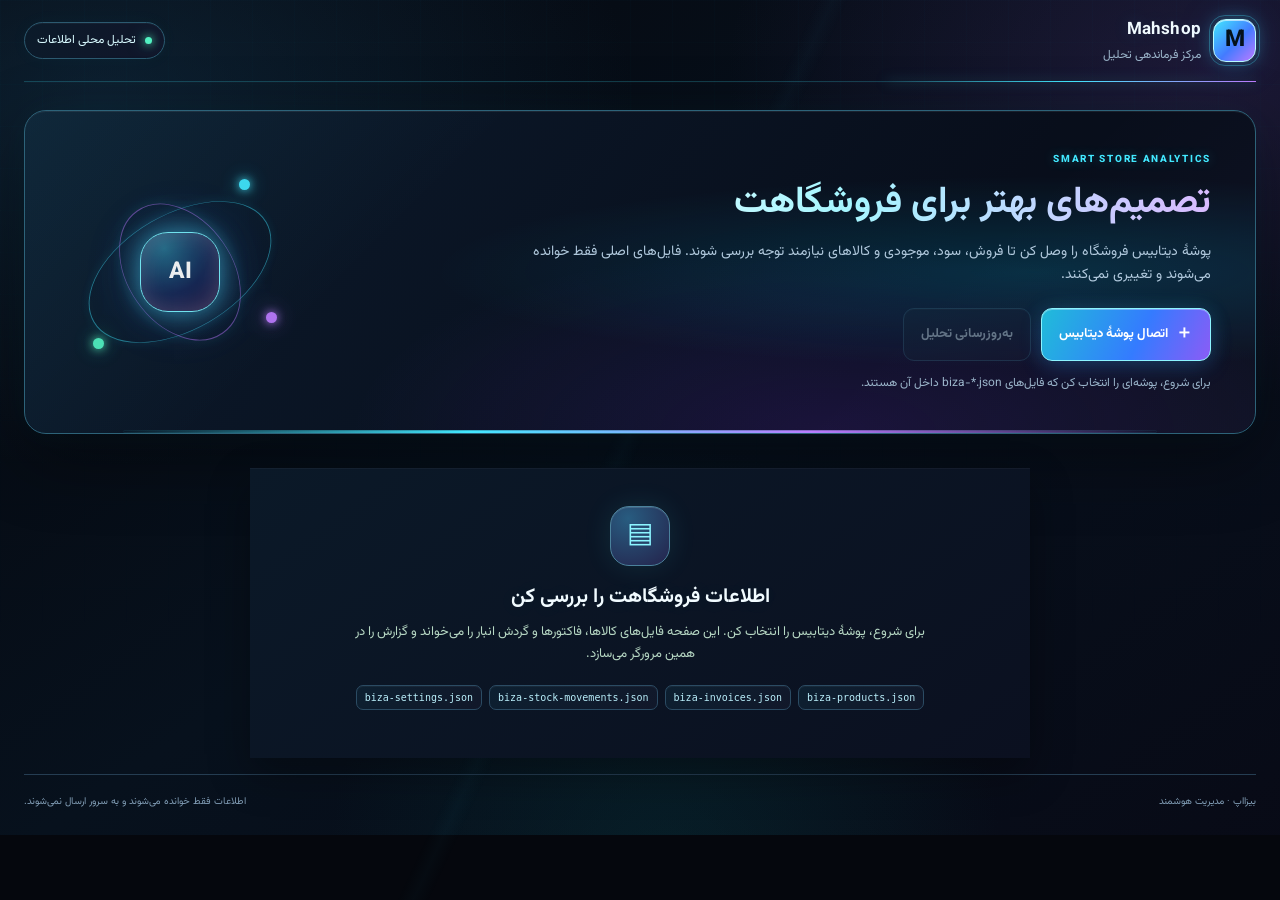
==== commit 2a196959: "Add files via upload" ====
--- a/test/index.html
+++ b/test/index.html
@@ -4,13 +4,13 @@
   <meta charset="utf-8">
   <meta name="viewport" content="width=device-width, initial-scale=1, viewport-fit=cover">
   <meta name="theme-color" content="#05070d">
-  <title>مه‌شاپ | مرکز فرماندهی تحلیل</title>
+  <title>Mahshop | Analytics Command Center</title>
   <link rel="stylesheet" href="style.css">
 </head>
 <body>
   <div class="app-shell">
     <header class="topbar">
-      <a class="brand" href="../" aria-label="بازگشت به سایت فروشگاه"><span class="brand-mark">M</span><span><strong>مه‌شاپ</strong><small>مرکز فرماندهی تحلیل</small></span></a>
+      <a class="brand" href="../" aria-label="بازگشت به سایت فروشگاه"><span class="brand-mark">M</span><span><strong>Mahshop</strong><small>مرکز فرماندهی تحلیل</small></span></a>
       <span class="local-tag"><i></i> تحلیل محلی اطلاعات</span>
     </header>
 
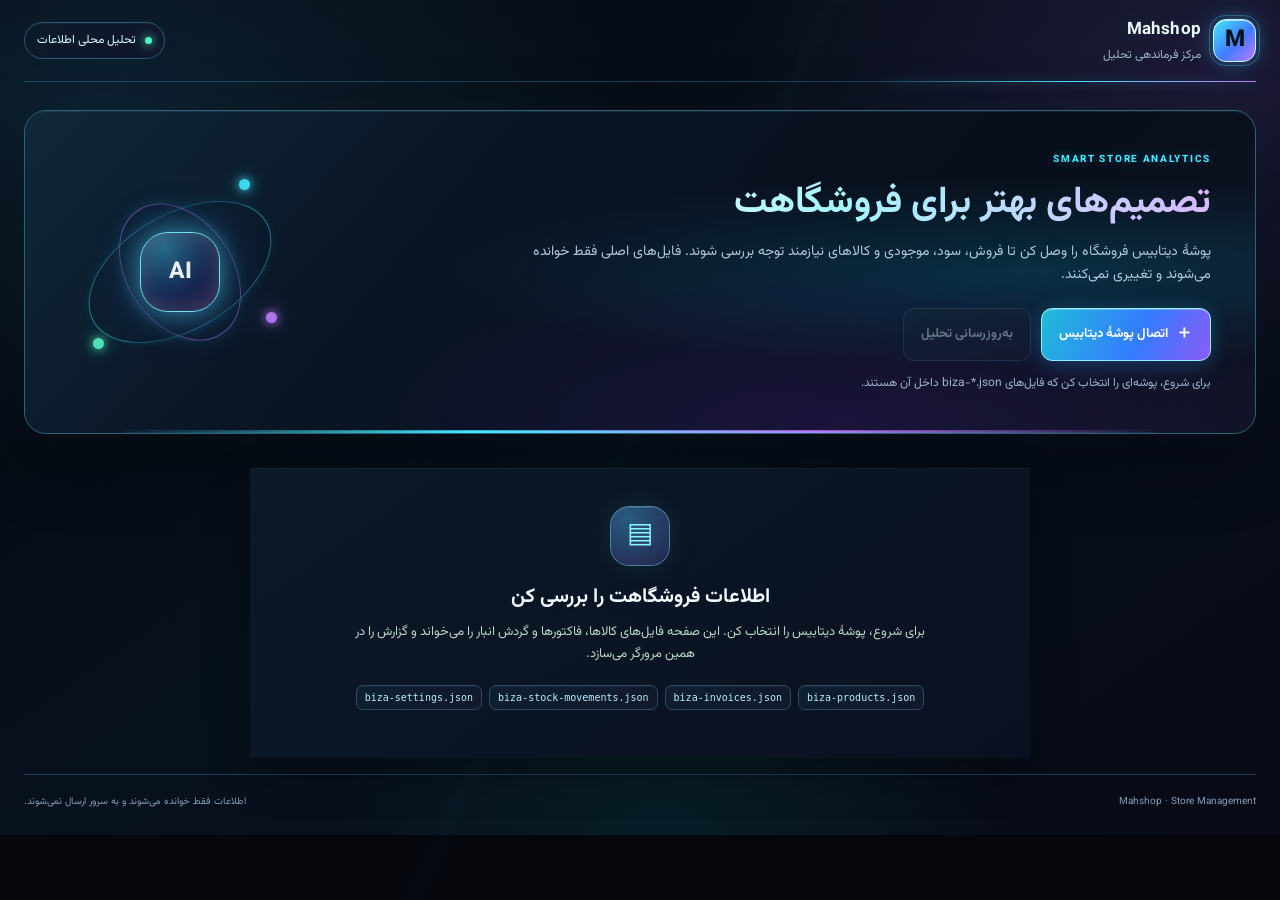
==== commit 3a405697: "Add files via upload" ====
--- a/test/index.html
+++ b/test/index.html
@@ -4,7 +4,7 @@
   <meta charset="utf-8">
   <meta name="viewport" content="width=device-width, initial-scale=1, viewport-fit=cover">
   <meta name="theme-color" content="#05070d">
-  <title>Mahshop | Analytics Command Center</title>
+  <title>Mahshop | Store Analytics</title>
   <link rel="stylesheet" href="style.css">
 </head>
 <body>
@@ -44,11 +44,13 @@
           <section class="panel content-panel"><div class="panel-heading"><div><span class="eyebrow">SALES PERFORMANCE</span><h3>فروش کالاها</h3></div></div><div id="topProducts" class="product-rankings"><p class="empty">هنوز اطلاعاتی بارگذاری نشده است.</p></div></section>
         </div>
 
+        <section class="panel content-panel trend-panel" style="margin-bottom:18px"><div class="panel-heading"><div><span class="eyebrow">SALES TREND</span><h3>روند فروش در هفته‌های اخیر</h3></div><span class="heading-icon">↗</span></div><div id="trendPanel"><p class="empty">پس از اتصال داده‌ها، روند فروش نمایش داده می‌شود.</p></div></section>
+
         <section class="panel table-panel"><div class="panel-heading"><div><span class="eyebrow">INVENTORY WATCH</span><h3>وضعیت کالاها</h3></div><span id="inventoryCount" class="count-chip">۰ کالا</span></div><div class="table-wrap"><table><thead><tr><th>نام کالا</th><th>موجودی</th><th>فروش ثبت‌شده</th><th>سود واحد</th><th>وضعیت</th></tr></thead><tbody id="inventoryRows"><tr><td colspan="5" class="empty">ابتدا پوشهٔ دیتابیس را متصل کن.</td></tr></tbody></table></div></section>
 
         <section class="panel content-panel period-panel">
           <div class="panel-heading"><div><span class="eyebrow">TIME MACHINE</span><h3>گزارش روزانه و ماهانه</h3></div><span class="heading-icon">◷</span></div>
-          <div class="filter-row"><label>از تاریخ شمسی <input id="dateFrom" type="text" inputmode="numeric" placeholder="۱۴۰۵/۰۷/۰۱" aria-label="از تاریخ شمسی" autocomplete="off"></label><label>تا تاریخ شمسی <input id="dateTo" type="text" inputmode="numeric" placeholder="۱۴۰۵/۰۷/۳۰" aria-label="تا تاریخ شمسی" autocomplete="off"></label><label>گروه‌بندی گزارش <select id="periodMode"><option value="day">روزانه</option><option value="month" selected>ماهانه</option></select></label><button id="applyPeriod" class="btn btn-primary" type="button">اعمال بازه</button><button id="clearPeriod" class="btn btn-secondary" type="button">کل سابقه</button></div>
+          <div class="filter-row"><label>از تاریخ شمسی <input id="dateFrom" type="text" inputmode="numeric" placeholder="انتخاب تاریخ شمسی" aria-label="از تاریخ شمسی؛ برای باز کردن تقویم لمس کن" autocomplete="off" readonly></label><label>تا تاریخ شمسی <input id="dateTo" type="text" inputmode="numeric" placeholder="انتخاب تاریخ شمسی" aria-label="تا تاریخ شمسی؛ برای باز کردن تقویم لمس کن" autocomplete="off" readonly></label><label>گروه‌بندی گزارش <select id="periodMode"><option value="day">روزانه</option><option value="month" selected>ماهانه</option></select></label><button id="applyPeriod" class="btn btn-primary" type="button">اعمال بازه</button><button id="clearPeriod" class="btn btn-secondary" type="button">کل سابقه</button></div>
           <div id="periodSummary" class="tool-grid"><p class="empty">پس از اتصال پوشه، گزارش زمانی اینجا نمایش داده می‌شود.</p></div>
           <div id="periodTable" class="table-wrap"></div>
         </section>
@@ -67,9 +69,10 @@
       </section>
 
       <section id="welcomeState" class="welcome-state"><div class="welcome-icon">▤</div><h2>اطلاعات فروشگاهت را بررسی کن</h2><p>برای شروع، پوشهٔ دیتابیس را انتخاب کن. این صفحه فایل‌های کالاها، فاکتورها و گردش انبار را می‌خواند و گزارش را در همین مرورگر می‌سازد.</p><div class="file-pills"><span>biza-products.json</span><span>biza-invoices.json</span><span>biza-stock-movements.json</span><span>biza-settings.json</span></div></section>
-      <footer><span>بیزااپ · مدیریت هوشمند</span><span>اطلاعات فقط خوانده می‌شوند و به سرور ارسال نمی‌شوند.</span></footer>
+      <footer><span>Mahshop · Store Management</span><span>اطلاعات فقط خوانده می‌شوند و به سرور ارسال نمی‌شوند.</span></footer>
     </main>
   </div>
+  <div id="jalaliCalendar" class="calendar-backdrop" hidden aria-hidden="true"><section class="calendar-dialog" role="dialog" aria-modal="true" aria-labelledby="calendarTitle"><header class="calendar-head"><button type="button" id="calendarPrev" class="calendar-nav" aria-label="ماه قبل">‹</button><strong id="calendarTitle">انتخاب تاریخ</strong><button type="button" id="calendarNext" class="calendar-nav" aria-label="ماه بعد">›</button><button type="button" id="calendarClose" class="calendar-close" aria-label="بستن تقویم">×</button></header><div class="calendar-weekdays"><span>ش</span><span>ی</span><span>د</span><span>س</span><span>چ</span><span>پ</span><span>ج</span></div><div id="calendarDays" class="calendar-days"></div><footer class="calendar-foot"><button type="button" id="calendarToday" class="btn btn-secondary">امروز</button><button type="button" id="calendarClear" class="btn btn-secondary">پاک کردن</button></footer></section></div>
   <script src="script.js"></script>
 </body>
 </html>
--- a/test/style.css
+++ b/test/style.css
@@ -292,3 +292,10 @@
 
 /* Manager analytics toolkit */
 .filter-row{display:flex;gap:12px;align-items:end;flex-wrap:wrap;margin:16px 0}.filter-row label{display:grid;gap:7px;color:var(--muted,#aab8d0);font-size:.9rem}.filter-row input,.filter-row select{min-height:42px;border:1px solid rgba(64,190,255,.3);border-radius:12px;padding:8px 10px;background:#0b1424;color:#eef7ff;font:inherit}.tool-grid{display:grid;grid-template-columns:repeat(3,minmax(0,1fr));gap:12px;margin:16px 0}.tool-kpi{padding:16px;border:1px solid rgba(64,190,255,.2);border-radius:14px;background:linear-gradient(145deg,rgba(16,39,67,.8),rgba(8,15,28,.9));display:grid;gap:10px}.tool-kpi span{font-size:.86rem;color:#a9bdd6}.tool-kpi strong{font-size:1.25rem;color:#e9f8ff}.tools-grid{display:grid;grid-template-columns:repeat(2,minmax(0,1fr));gap:16px;margin-top:16px}.tool-list{display:grid;gap:9px}.tool-row{display:grid;grid-template-columns:30px minmax(0,1fr) auto;gap:9px;align-items:center;padding:10px;border:1px solid rgba(90,170,230,.16);border-radius:11px;background:rgba(10,24,42,.7)}.tool-rank{color:#63d9ff}.tool-name{overflow-wrap:anywhere;color:#e7f1ff}.tool-row strong{color:#79e7ff;font-size:.9rem;text-align:left}.tool-note{padding:12px;border-radius:12px;background:rgba(32,108,160,.12);color:#dceeff;line-height:1.9}.period-panel{margin-top:16px}.table-wrap table{min-width:650px}@media(max-width:760px){.tool-grid{grid-template-columns:repeat(2,minmax(0,1fr))}.tools-grid{grid-template-columns:1fr}.filter-row label{flex:1;min-width:130px}.filter-row .btn{flex:1}}@media(max-width:420px){.tool-grid{grid-template-columns:1fr}.tool-row{grid-template-columns:24px minmax(0,1fr)}.tool-row strong{grid-column:2;text-align:right}}
+
+
+/* Mobile-first Jalali date picker */
+.calendar-backdrop[hidden]{display:none!important}.calendar-backdrop{position:fixed;inset:0;z-index:9999;display:flex;align-items:center;justify-content:center;padding:16px;background:rgba(1,5,15,.78);backdrop-filter:blur(8px)}
+.calendar-dialog{width:min(100%,380px);max-height:calc(100dvh - 32px);overflow:auto;background:#091323;border:1px solid rgba(74,202,255,.5);border-radius:22px;padding:16px;box-shadow:0 20px 80px rgba(0,0,0,.55),0 0 35px rgba(0,170,255,.12);color:#f4f9ff}
+.calendar-head{display:grid;grid-template-columns:42px 1fr 42px 34px;align-items:center;gap:6px;margin-bottom:16px}.calendar-head strong{text-align:center;font-size:16px}.calendar-nav,.calendar-close{border:1px solid rgba(90,190,255,.25);background:#10233b;color:#eaf8ff;border-radius:12px;min-height:42px;font-size:25px;cursor:pointer}.calendar-close{font-size:22px}.calendar-weekdays,.calendar-days{display:grid;grid-template-columns:repeat(7,minmax(0,1fr));gap:5px;text-align:center}.calendar-weekdays{margin-bottom:7px;color:#83cfff;font-weight:700}.calendar-weekdays span{padding:7px 0}.calendar-day,.calendar-blank{min-width:0;aspect-ratio:1/1}.calendar-day{border:1px solid rgba(94,163,220,.14);border-radius:12px;background:#0d1a2c;color:#f0f7ff;font-size:14px;cursor:pointer;touch-action:manipulation}.calendar-day:active{transform:scale(.96)}.calendar-day.is-today{border-color:#25d6a2;box-shadow:inset 0 0 0 1px #25d6a2}.calendar-day.is-selected{background:linear-gradient(135deg,#087ce8,#08b8ce);border-color:#7ee9ff;color:white;font-weight:800}.calendar-foot{display:flex;gap:10px;margin-top:14px}.calendar-foot .btn{flex:1;min-height:44px}.calendar-open{overflow:hidden}#dateFrom,#dateTo{cursor:pointer;min-height:46px}#dateFrom:focus,#dateTo:focus{outline:2px solid #18bfff;outline-offset:2px}
+@media(max-width:480px){.calendar-backdrop{padding:10px;align-items:flex-end}.calendar-dialog{width:100%;border-radius:22px 22px 16px 16px;padding:14px;max-height:85dvh}.calendar-days{gap:4px}.calendar-day{border-radius:10px;font-size:15px}.calendar-head{grid-template-columns:40px 1fr 40px 32px}}
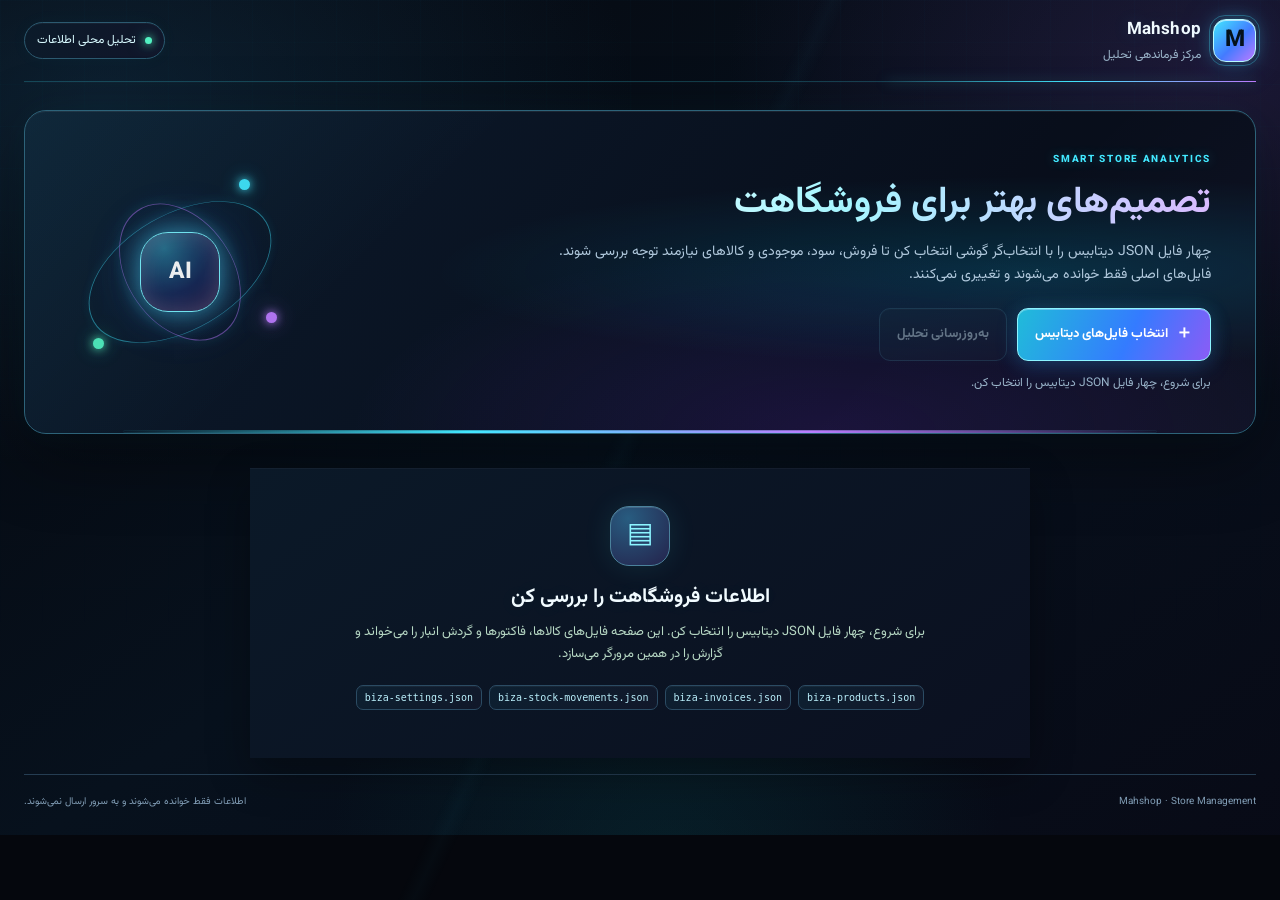
==== commit b542f698: "Add files via upload" ====
--- a/test/index.html
+++ b/test/index.html
@@ -19,15 +19,15 @@
         <div class="hero-copy">
           <span class="eyebrow">SMART STORE ANALYTICS</span>
           <h1>تصمیم‌های بهتر برای فروشگاهت</h1>
-          <p>پوشهٔ دیتابیس فروشگاه را وصل کن تا فروش، سود، موجودی و کالاهای نیازمند توجه بررسی شوند. فایل‌های اصلی فقط خوانده می‌شوند و تغییری نمی‌کنند.</p>
+          <p>چهار فایل JSON دیتابیس را با انتخاب‌گر گوشی انتخاب کن تا فروش، سود، موجودی و کالاهای نیازمند توجه بررسی شوند. فایل‌های اصلی فقط خوانده می‌شوند و تغییری نمی‌کنند.</p>
           <div class="connect-actions">
-            <button id="connectBtn" class="btn btn-primary" type="button"><span>＋</span> اتصال پوشهٔ دیتابیس</button>
+            <button id="connectBtn" class="btn btn-primary" type="button"><span>＋</span> انتخاب فایل‌های دیتابیس</button>
             <button id="refreshBtn" class="btn btn-secondary" type="button" disabled>به‌روزرسانی تحلیل</button>
           </div>
-          <p id="statusMessage" class="status-message" role="status">برای شروع، پوشه‌ای را انتخاب کن که فایل‌های biza-*.json داخل آن هستند.</p>
+          <p id="statusMessage" class="status-message" role="status">برای شروع، چهار فایل JSON دیتابیس را انتخاب کن.</p>
         </div>
         <div class="hero-art" aria-hidden="true"><div class="orbit orbit-one"></div><div class="orbit orbit-two"></div><div class="core"><span>AI</span></div><i class="node node-one"></i><i class="node node-two"></i><i class="node node-three"></i></div>
-        <input id="folderInput" type="file" webkitdirectory directory multiple hidden>
+        <input id="folderInput" type="file" accept=".json,application/json" multiple hidden>
       </section>
 
       <section id="dashboard" class="dashboard" hidden>
@@ -68,7 +68,7 @@
         </section>
       </section>
 
-      <section id="welcomeState" class="welcome-state"><div class="welcome-icon">▤</div><h2>اطلاعات فروشگاهت را بررسی کن</h2><p>برای شروع، پوشهٔ دیتابیس را انتخاب کن. این صفحه فایل‌های کالاها، فاکتورها و گردش انبار را می‌خواند و گزارش را در همین مرورگر می‌سازد.</p><div class="file-pills"><span>biza-products.json</span><span>biza-invoices.json</span><span>biza-stock-movements.json</span><span>biza-settings.json</span></div></section>
+      <section id="welcomeState" class="welcome-state"><div class="welcome-icon">▤</div><h2>اطلاعات فروشگاهت را بررسی کن</h2><p>برای شروع، چهار فایل JSON دیتابیس را انتخاب کن. این صفحه فایل‌های کالاها، فاکتورها و گردش انبار را می‌خواند و گزارش را در همین مرورگر می‌سازد.</p><div class="file-pills"><span>biza-products.json</span><span>biza-invoices.json</span><span>biza-stock-movements.json</span><span>biza-settings.json</span></div></section>
       <footer><span>Mahshop · Store Management</span><span>اطلاعات فقط خوانده می‌شوند و به سرور ارسال نمی‌شوند.</span></footer>
     </main>
   </div>
--- a/test/style.css
+++ b/test/style.css
@@ -299,3 +299,29 @@
 .calendar-dialog{width:min(100%,380px);max-height:calc(100dvh - 32px);overflow:auto;background:#091323;border:1px solid rgba(74,202,255,.5);border-radius:22px;padding:16px;box-shadow:0 20px 80px rgba(0,0,0,.55),0 0 35px rgba(0,170,255,.12);color:#f4f9ff}
 .calendar-head{display:grid;grid-template-columns:42px 1fr 42px 34px;align-items:center;gap:6px;margin-bottom:16px}.calendar-head strong{text-align:center;font-size:16px}.calendar-nav,.calendar-close{border:1px solid rgba(90,190,255,.25);background:#10233b;color:#eaf8ff;border-radius:12px;min-height:42px;font-size:25px;cursor:pointer}.calendar-close{font-size:22px}.calendar-weekdays,.calendar-days{display:grid;grid-template-columns:repeat(7,minmax(0,1fr));gap:5px;text-align:center}.calendar-weekdays{margin-bottom:7px;color:#83cfff;font-weight:700}.calendar-weekdays span{padding:7px 0}.calendar-day,.calendar-blank{min-width:0;aspect-ratio:1/1}.calendar-day{border:1px solid rgba(94,163,220,.14);border-radius:12px;background:#0d1a2c;color:#f0f7ff;font-size:14px;cursor:pointer;touch-action:manipulation}.calendar-day:active{transform:scale(.96)}.calendar-day.is-today{border-color:#25d6a2;box-shadow:inset 0 0 0 1px #25d6a2}.calendar-day.is-selected{background:linear-gradient(135deg,#087ce8,#08b8ce);border-color:#7ee9ff;color:white;font-weight:800}.calendar-foot{display:flex;gap:10px;margin-top:14px}.calendar-foot .btn{flex:1;min-height:44px}.calendar-open{overflow:hidden}#dateFrom,#dateTo{cursor:pointer;min-height:46px}#dateFrom:focus,#dateTo:focus{outline:2px solid #18bfff;outline-offset:2px}
 @media(max-width:480px){.calendar-backdrop{padding:10px;align-items:flex-end}.calendar-dialog{width:100%;border-radius:22px 22px 16px 16px;padding:14px;max-height:85dvh}.calendar-days{gap:4px}.calendar-day{border-radius:10px;font-size:15px}.calendar-head{grid-template-columns:40px 1fr 40px 32px}}
+
+
+/* Mobile stability fix: never let component display styles override the HTML hidden attribute. */
+[hidden]{display:none!important}
+html,body{width:100%;max-width:100%;overflow-x:hidden}
+.app-shell,main,.hero,.dashboard,.content-grid,.stats-grid,.tools-grid,.panel,.content-panel,.table-panel{min-width:0;max-width:100%}
+.table-wrap{max-width:100%;overflow-x:auto;-webkit-overflow-scrolling:touch}
+@media(max-width:600px){
+ .app-shell{padding-left:12px;padding-right:12px}
+ .topbar{gap:8px;align-items:center}
+ .local-tag{max-width:48%;white-space:normal;text-align:center;line-height:1.35}
+ .hero{display:block;min-height:0;padding:20px 14px;margin-bottom:18px}
+ .hero-copy{width:100%;max-width:100%}
+ .hero-art{pointer-events:none}
+ .connect-actions{display:grid;grid-template-columns:1fr;gap:8px}
+ .connect-actions .btn{width:100%;min-height:44px;font-size:13px}
+ .filter-row{display:grid;grid-template-columns:minmax(0,1fr);align-items:stretch}
+ .filter-row label{min-width:0;width:100%}
+ .filter-row input,.filter-row select,.filter-row .btn{width:100%;min-height:46px}
+ .tool-grid{grid-template-columns:minmax(0,1fr)}
+ .calendar-backdrop{align-items:flex-end;padding:0}
+ .calendar-dialog{width:100%;max-width:none;border-radius:22px 22px 0 0;padding:18px 14px calc(14px + env(safe-area-inset-bottom));max-height:88dvh;overflow:auto}
+ .calendar-day{min-height:40px;aspect-ratio:auto}
+ .table-wrap table{min-width:600px}
+ footer{overflow-wrap:anywhere}
+}
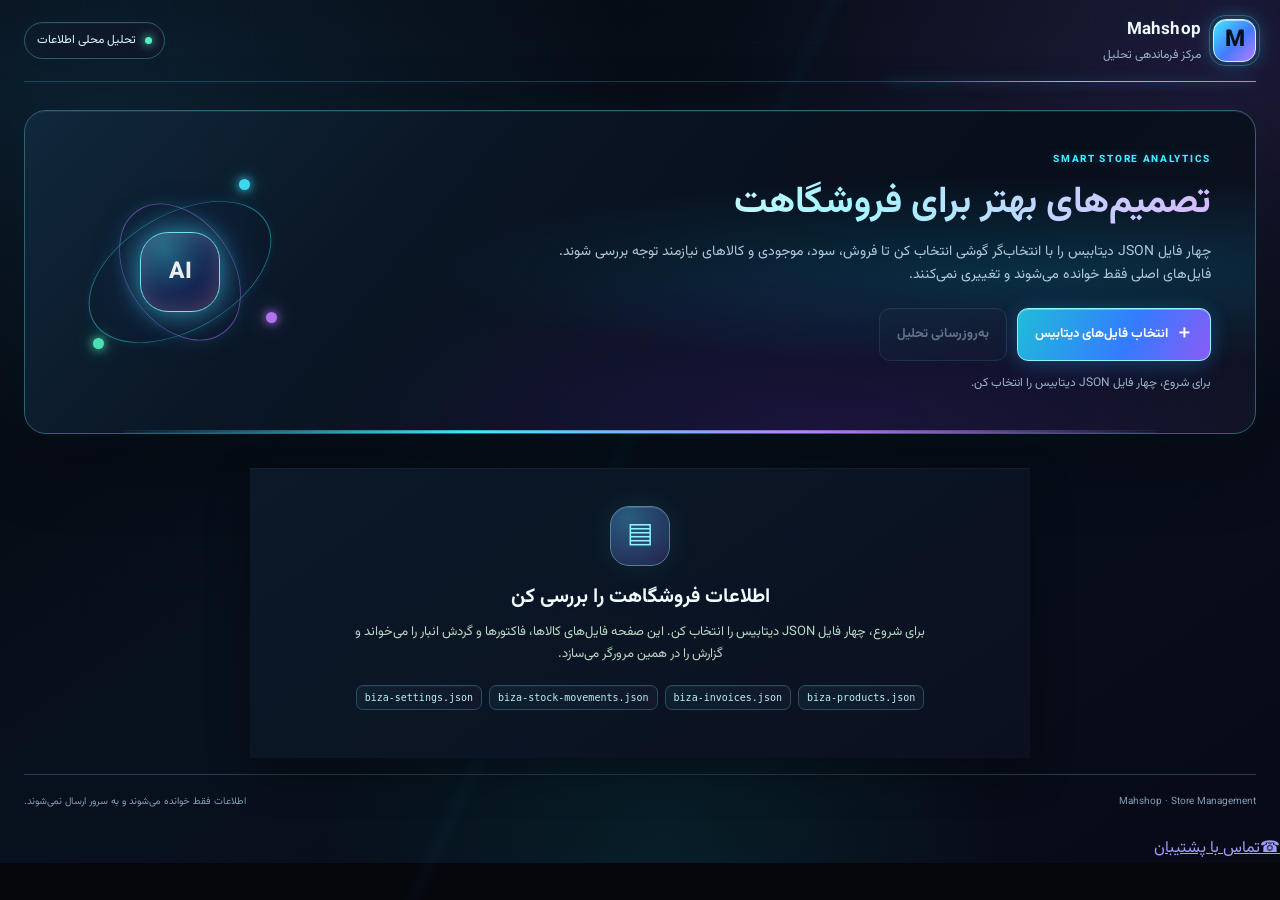
==== commit 666523c4: "Update index.html" ====
--- a/test/index.html
+++ b/test/index.html
@@ -72,6 +72,10 @@
       <footer><span>Mahshop · Store Management</span><span>اطلاعات فقط خوانده می‌شوند و به سرور ارسال نمی‌شوند.</span></footer>
     </main>
   </div>
+    <div class="support-float" aria-label="تماس با پشتیبان">
+    <a class="support-float-button" href="tel:09167213383" aria-label="تماس با پشتیبان با شماره 09167213383"><span aria-hidden="true">☎</span><span>تماس با پشتیبان</span></a>
+  
+  </div>
   <div id="jalaliCalendar" class="calendar-backdrop" hidden aria-hidden="true"><section class="calendar-dialog" role="dialog" aria-modal="true" aria-labelledby="calendarTitle"><header class="calendar-head"><button type="button" id="calendarPrev" class="calendar-nav" aria-label="ماه قبل">‹</button><strong id="calendarTitle">انتخاب تاریخ</strong><button type="button" id="calendarNext" class="calendar-nav" aria-label="ماه بعد">›</button><button type="button" id="calendarClose" class="calendar-close" aria-label="بستن تقویم">×</button></header><div class="calendar-weekdays"><span>ش</span><span>ی</span><span>د</span><span>س</span><span>چ</span><span>پ</span><span>ج</span></div><div id="calendarDays" class="calendar-days"></div><footer class="calendar-foot"><button type="button" id="calendarToday" class="btn btn-secondary">امروز</button><button type="button" id="calendarClear" class="btn btn-secondary">پاک کردن</button></footer></section></div>
   <script src="script.js"></script>
 </body>
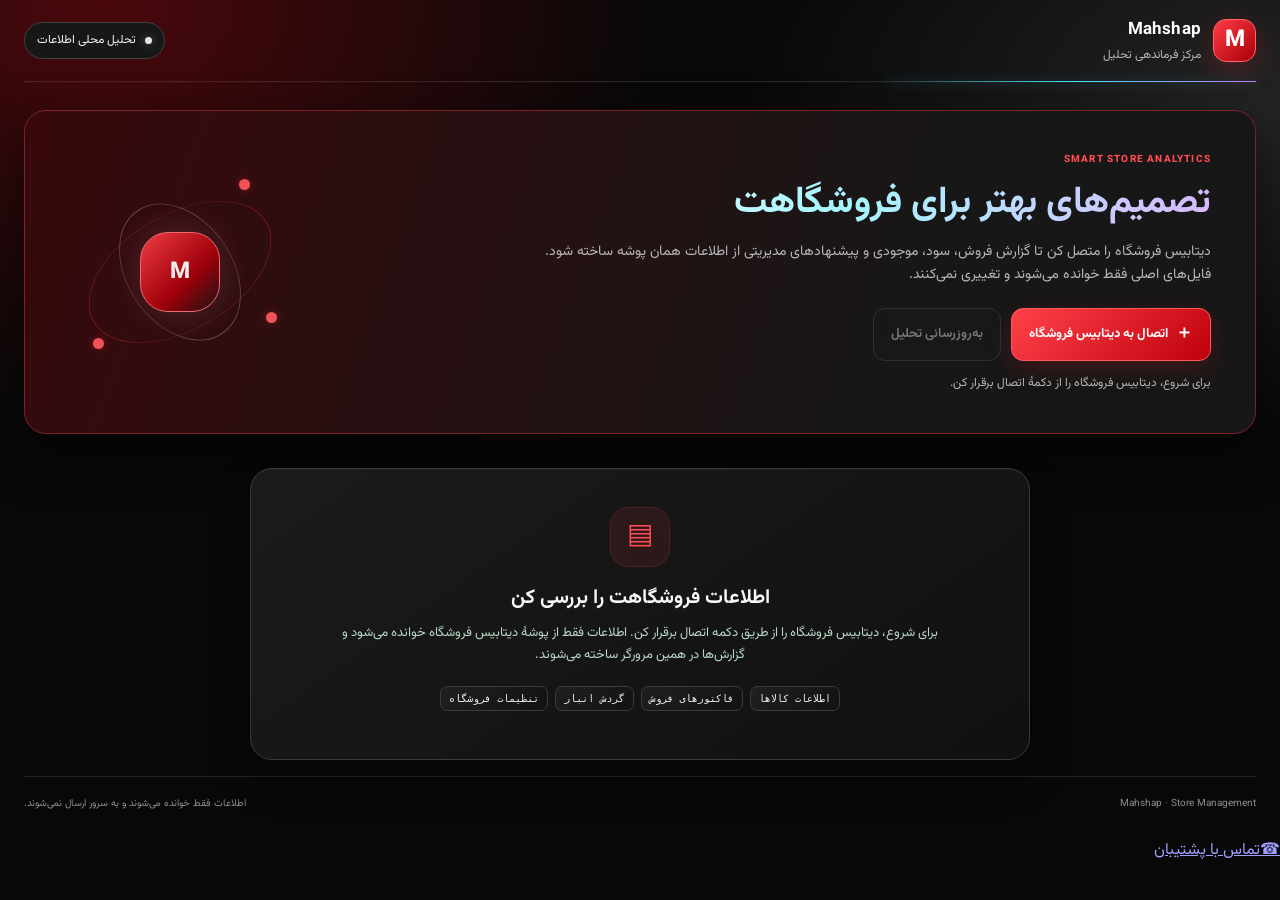
==== commit 4ccc83e2: "Add files via upload" ====
--- a/test/index.html
+++ b/test/index.html
@@ -3,14 +3,14 @@
 <head>
   <meta charset="utf-8">
   <meta name="viewport" content="width=device-width, initial-scale=1, viewport-fit=cover">
-  <meta name="theme-color" content="#05070d">
-  <title>Mahshop | Store Analytics</title>
+  <meta name="theme-color" content="#080808">
+  <title>Mahshap | Store Analytics</title>
   <link rel="stylesheet" href="style.css">
 </head>
 <body>
   <div class="app-shell">
     <header class="topbar">
-      <a class="brand" href="../" aria-label="بازگشت به سایت فروشگاه"><span class="brand-mark">M</span><span><strong>Mahshop</strong><small>مرکز فرماندهی تحلیل</small></span></a>
+      <a class="brand" href="../" aria-label="بازگشت به سایت فروشگاه"><span class="brand-mark">M</span><span><strong>Mahshap</strong><small>مرکز فرماندهی تحلیل</small></span></a>
       <span class="local-tag"><i></i> تحلیل محلی اطلاعات</span>
     </header>
 
@@ -19,15 +19,22 @@
         <div class="hero-copy">
           <span class="eyebrow">SMART STORE ANALYTICS</span>
           <h1>تصمیم‌های بهتر برای فروشگاهت</h1>
-          <p>چهار فایل JSON دیتابیس را با انتخاب‌گر گوشی انتخاب کن تا فروش، سود، موجودی و کالاهای نیازمند توجه بررسی شوند. فایل‌های اصلی فقط خوانده می‌شوند و تغییری نمی‌کنند.</p>
+          <p>دیتابیس فروشگاه را متصل کن تا گزارش فروش، سود، موجودی و پیشنهادهای مدیریتی از اطلاعات همان پوشه ساخته شود. فایل‌های اصلی فقط خوانده می‌شوند و تغییری نمی‌کنند.</p>
           <div class="connect-actions">
-            <button id="connectBtn" class="btn btn-primary" type="button"><span>＋</span> انتخاب فایل‌های دیتابیس</button>
+            <button id="connectBtn" class="btn btn-primary" type="button"><span>＋</span> اتصال به دیتابیس فروشگاه</button>
             <button id="refreshBtn" class="btn btn-secondary" type="button" disabled>به‌روزرسانی تحلیل</button>
           </div>
-          <p id="statusMessage" class="status-message" role="status">برای شروع، چهار فایل JSON دیتابیس را انتخاب کن.</p>
+          <p id="statusMessage" class="status-message" role="status">برای شروع، دیتابیس فروشگاه را از طریق دکمه اتصال برقرار کن.</p>
         </div>
-        <div class="hero-art" aria-hidden="true"><div class="orbit orbit-one"></div><div class="orbit orbit-two"></div><div class="core"><span>AI</span></div><i class="node node-one"></i><i class="node node-two"></i><i class="node node-three"></i></div>
+        <div class="hero-art" aria-hidden="true"><div class="orbit orbit-one"></div><div class="orbit orbit-two"></div><div class="core"><span>M</span></div><i class="node node-one"></i><i class="node node-two"></i><i class="node node-three"></i></div>
         <input id="folderInput" type="file" accept=".json,application/json" multiple hidden>
+      </section>
+
+      <section id="analysisLockedState" class="analysis-locked" hidden aria-live="polite">
+        <div class="welcome-icon">۳۰</div>
+        <h2>برای فعال شدن تحلیل هوشمند، ۳۰ روز سابقهٔ فروش لازم است</h2>
+        <p id="analysisLockedText">دیتابیس فروشگاه متصل است. پس از ثبت و تکمیل حداقل ۳۰ روز سابقهٔ فروش، گزارش‌ها و پیشنهادها نمایش داده می‌شوند.</p>
+        <div class="file-pills"><span id="lockedProductCount">کالاها: —</span><span id="lockedInvoiceCount">فاکتورها: —</span><span>تحلیل فقط خواندنی</span></div>
       </section>
 
       <section id="dashboard" class="dashboard" hidden>
@@ -44,7 +51,9 @@
           <section class="panel content-panel"><div class="panel-heading"><div><span class="eyebrow">SALES PERFORMANCE</span><h3>فروش کالاها</h3></div></div><div id="topProducts" class="product-rankings"><p class="empty">هنوز اطلاعاتی بارگذاری نشده است.</p></div></section>
         </div>
 
-        <section class="panel content-panel trend-panel" style="margin-bottom:18px"><div class="panel-heading"><div><span class="eyebrow">SALES TREND</span><h3>روند فروش در هفته‌های اخیر</h3></div><span class="heading-icon">↗</span></div><div id="trendPanel"><p class="empty">پس از اتصال داده‌ها، روند فروش نمایش داده می‌شود.</p></div></section>
+        <section class="panel content-panel trend-panel" style="margin-bottom:18px"><div class="panel-heading"><div><span class="eyebrow">SALES TREND</span><h3>روند فروش سالانه و ماهانه</h3></div><span class="heading-icon">↗</span></div><div class="trend-controls"><label for="trendView">نوع نمودار<select id="trendView"><option value="year">سالانه؛ مقایسه ماه‌ها</option><option value="month">ماهانه؛ فروش روزانه</option></select></label><label for="trendYear">سال شمسی<select id="trendYear"></select></label><label id="trendMonthField" for="trendMonth" hidden>ماه شمسی<select id="trendMonth"></select></label></div><div id="trendPanel"><p class="empty">پس از اتصال داده‌ها و تکمیل ۳۰ روز سابقه، نمودار فروش نمایش داده می‌شود.</p></div></section>
+
+        <section class="panel content-panel weekday-panel" style="margin-bottom:18px"><div class="panel-heading"><div><span class="eyebrow">WEEKDAY PERFORMANCE</span><h3>کدام روز هفته فروش بیشتری دارد؟</h3></div><span class="heading-icon">۷</span></div><div id="weekdayPanel"><p class="empty">پس از فعال‌شدن تحلیل، فروش روزهای هفته مقایسه می‌شود.</p></div></section>
 
         <section class="panel table-panel"><div class="panel-heading"><div><span class="eyebrow">INVENTORY WATCH</span><h3>وضعیت کالاها</h3></div><span id="inventoryCount" class="count-chip">۰ کالا</span></div><div class="table-wrap"><table><thead><tr><th>نام کالا</th><th>موجودی</th><th>فروش ثبت‌شده</th><th>سود واحد</th><th>وضعیت</th></tr></thead><tbody id="inventoryRows"><tr><td colspan="5" class="empty">ابتدا پوشهٔ دیتابیس را متصل کن.</td></tr></tbody></table></div></section>
 
@@ -68,8 +77,8 @@
         </section>
       </section>
 
-      <section id="welcomeState" class="welcome-state"><div class="welcome-icon">▤</div><h2>اطلاعات فروشگاهت را بررسی کن</h2><p>برای شروع، چهار فایل JSON دیتابیس را انتخاب کن. این صفحه فایل‌های کالاها، فاکتورها و گردش انبار را می‌خواند و گزارش را در همین مرورگر می‌سازد.</p><div class="file-pills"><span>biza-products.json</span><span>biza-invoices.json</span><span>biza-stock-movements.json</span><span>biza-settings.json</span></div></section>
-      <footer><span>Mahshop · Store Management</span><span>اطلاعات فقط خوانده می‌شوند و به سرور ارسال نمی‌شوند.</span></footer>
+      <section id="welcomeState" class="welcome-state"><div class="welcome-icon">▤</div><h2>اطلاعات فروشگاهت را بررسی کن</h2><p>برای شروع، دیتابیس فروشگاه را از طریق دکمه اتصال برقرار کن. اطلاعات فقط از پوشهٔ دیتابیس فروشگاه خوانده می‌شود و گزارش‌ها در همین مرورگر ساخته می‌شوند.</p><div class="file-pills"><span>اطلاعات کالاها</span><span>فاکتورهای فروش</span><span>گردش انبار</span><span>تنظیمات فروشگاه</span></div></section>
+      <footer><span>Mahshap · Store Management</span><span>اطلاعات فقط خوانده می‌شوند و به سرور ارسال نمی‌شوند.</span></footer>
     </main>
   </div>
     <div class="support-float" aria-label="تماس با پشتیبان">
--- a/test/style.css
+++ b/test/style.css
@@ -5,7 +5,7 @@
 @media(max-width:480px){.topbar{height:70px;margin-bottom:18px}.local-tag{font-size:10px;padding:6px 9px}.brand-mark{width:38px;height:38px}.hero{padding:24px 17px;border-radius:17px}.hero h1{font-size:25px}.hero p{font-size:12px}.connect-actions .btn{flex:1;padding:10px 9px;font-size:11px}.stats-grid{gap:9px}.stat-card{padding:13px;border-radius:14px}.stat-card strong{font-size:20px}.stat-label{font-size:11px}.stat-card small{font-size:9px}.content-panel,.table-panel{padding:16px}.section-heading h2{font-size:17px}.section-heading{align-items:flex-end}.rank-row{grid-template-columns:85px 1fr auto;gap:7px}footer{flex-direction:column;gap:4px}.ask-input-row{flex-direction:column}.ask-input-row .btn{width:100%}}
 
 
-/* MAHSHOP BLACK / RED / WHITE THEME — visual-only overrides; layout and behavior unchanged */
+/* MAHSHAP BLACK / RED / WHITE THEME — visual-only overrides; layout and behavior unchanged */
 :root{color-scheme:dark;--bg:#080808;--panel:#121212;--panel2:#191919;--line:#343434;--text:#ffffff;--muted:#b8b8b8;--blue:#ff303b;--green:#ffffff;--orange:#ff626a;--red:#ff626a;--violet:#ff9298}
 body{background:radial-gradient(ellipse at 80% -10%,#4a090d 0,transparent 36%),var(--bg);color:#fff}
 .topbar{border-bottom-color:#3a1719}
@@ -46,7 +46,7 @@
 button:focus-visible,input:focus-visible{outline:2px solid #ff303b;outline-offset:2px}
 ::selection{background:#ff303b;color:#fff}
 
-/* MAHSHOP SPACE BLUE theme — visual overrides only */
+/* MAHSHAP SPACE BLUE theme — visual overrides only */
 :root{color-scheme:dark;--bg:#050b19;--panel:#0b1729;--panel2:#10213a;--line:#25456e;--text:#edf5ff;--muted:#9aafd0;--blue:#55a7ff;--green:#43dfbd;--orange:#ffc56b;--red:#ff7789;--violet:#a7bfff}
 html{background:#050b19}
 body{position:relative;isolation:isolate;background:radial-gradient(ellipse at 82% -8%,rgba(29,105,191,.24),transparent 38%),radial-gradient(ellipse at 4% 38%,rgba(18,66,128,.16),transparent 34%),#050b19;color:var(--text)}
@@ -88,7 +88,7 @@
 @media(prefers-reduced-motion:reduce){*,*::before,*::after{scroll-behavior:auto!important;animation-duration:.01ms!important;transition-duration:.01ms!important}}
 
 
-/* MAHSHOP EMERALD / BLACK theme — detailed visual-only overrides; analytics logic and layout unchanged */
+/* MAHSHAP EMERALD / BLACK theme — detailed visual-only overrides; analytics logic and layout unchanged */
 :root{color-scheme:dark;--bg:#06100d;--panel:#0b1914;--panel2:#10271e;--line:#24513e;--text:#effff5;--muted:#91b8a2;--blue:#65e6a8;--green:#65e6a8;--orange:#f4c879;--red:#ff858b;--violet:#9de9c1}
 html{background:#06100d}
 body{position:relative;isolation:isolate;background:radial-gradient(ellipse at 82% -8%,rgba(25,184,107,.22),transparent 38%),radial-gradient(ellipse at 4% 38%,rgba(18,91,57,.16),transparent 34%),#06100d;color:var(--text)}
@@ -130,7 +130,7 @@
 @media(prefers-reduced-motion:reduce){*,*::before,*::after{scroll-behavior:auto!important;animation-duration:.01ms!important;transition-duration:.01ms!important}}
 
 
-/* MAHSHOP // HOLOGRAPHIC COMMAND CENTER — rich visual skin, no layout/logic changes */
+/* MAHSHAP // HOLOGRAPHIC COMMAND CENTER — rich visual skin, no layout/logic changes */
 :root{
  color-scheme:dark;
  --bg:#05070d;--panel:#0a111d;--panel2:#101d2d;--line:#24364b;
@@ -325,3 +325,123 @@
  .table-wrap table{min-width:600px}
  footer{overflow-wrap:anywhere}
 }
+
+
+/* MAHSHAP THEME: unified with the main store page; preserves the analytics layout and logic. */
+:root{
+  color-scheme:dark;
+  --bg:#080808;--panel:#151515;--panel2:#202020;--line:#393939;
+  --text:#f7f7f7;--muted:#b7b7b7;--blue:#ff343d;--green:#e6e6e6;
+  --orange:#ff747b;--red:#ff343d;--violet:#d7d7d7;
+}
+html{background:#080808;scroll-behavior:smooth}
+body{background:radial-gradient(ellipse at 8% 0%,#4a080c 0,transparent 34%),radial-gradient(ellipse at 100% 12%,#242424 0,transparent 30%),#080808;color:#f7f7f7}
+body::before,body::after{display:none!important}
+.topbar{border-bottom-color:#ffffff1c}
+.brand-mark{background:linear-gradient(135deg,#ff3b44,#a9000a);color:#fff;box-shadow:0 8px 28px #ff1e2b38;border:1px solid #ff656b;border-radius:13px}
+.brand-mark::after{display:none}
+.brand strong{color:#fff;text-shadow:none}
+.brand small,.muted,.hero p,.stat-card small,.recommendation p,.trend-label,.trend-caption,.tiny-note,.empty,footer{color:#b7b7b7}
+.local-tag{background:#171717;border-color:#414141;color:#f1f1f1;box-shadow:none}
+.local-tag i{background:#e6e6e6;box-shadow:0 0 10px #ffffff55}
+.panel{background:linear-gradient(145deg,#1b1b1b,#101010);border-color:#393939;box-shadow:0 18px 48px #0008;backdrop-filter:none}
+.panel::before,.hero::after{display:none!important}
+.hero{border-color:#7d2227;background:linear-gradient(110deg,#38090c,#171717 72%)!important;box-shadow:0 20px 48px #0008}
+.eyebrow{color:#ff4a52;text-shadow:none;letter-spacing:1.2px}
+.hero h1{text-shadow:none}
+.btn{border-radius:12px;transition:transform .15s,box-shadow .15s,background .15s}
+.btn::after{display:none}
+.btn-primary{background:linear-gradient(135deg,#ff424a,#bd000b);border-color:#ff5960;color:#fff;box-shadow:0 8px 24px #ff1e2b2c}
+.btn-primary:hover:not(:disabled){background:linear-gradient(135deg,#ff6269,#d5000d);box-shadow:0 9px 28px #ff1e2b45}
+.btn-secondary{background:#1a1a1a;color:#fff;border:1px solid #555;box-shadow:none}
+.btn-secondary:hover:not(:disabled){background:#2a1112;border-color:#ff343d}
+.btn:focus-visible,input:focus-visible,select:focus-visible{outline:2px solid #ff747b;outline-offset:3px}
+.orbit{border-color:#ff343d55;box-shadow:none}.orbit-two{border-color:#ffffff40}
+.core{background:linear-gradient(135deg,#ff424a,#a9000a 60%,#171717);border-color:#ff747b;box-shadow:0 0 35px #ff343d35;color:#fff;animation:none}
+.node,.node-two,.node-three{background:#ff5960;box-shadow:0 0 10px #ff343d66;animation:none}
+.stats-grid{gap:15px}
+.stat-card{background:linear-gradient(145deg,#202020,#121212);border:1px solid #3b3b3b;border-radius:17px;box-shadow:0 10px 28px #0005;transition:transform .18s,border-color .18s,box-shadow .18s}
+.stat-card::before{background:linear-gradient(90deg,transparent,#ff343d,transparent);box-shadow:0 0 12px #ff343d55}
+.stat-card::after{border-color:#ff343d12;box-shadow:0 0 0 12px #ff343d07,0 0 0 25px #ff343d04}
+.stat-card:hover{border-color:#ff343d88;box-shadow:0 17px 36px #0007,0 0 22px #ff343d10}
+.stat-icon,.heading-icon,.rec-icon,.welcome-icon{background:#ff343d18;border:1px solid #ff343d35;color:#ff4b53;box-shadow:none}
+.stat-icon.green,.green{background:#242424;color:#fff}.stat-icon.violet,.violet{background:#242424;color:#ddd}.stat-icon.orange,.orange{background:#2b1b1c;color:#ff747b}
+.stat-label{color:#f0f0f0}
+.content-grid{gap:18px}
+.content-panel,.table-panel{background:linear-gradient(145deg,#1b1b1b,#101010);border-color:#393939}
+.panel-heading{border-bottom-color:#ffffff14}
+.recommendation{background:linear-gradient(110deg,#211113,#111);border-color:#4b292b;box-shadow:none}
+.recommendation:hover{border-color:#ff343d88}
+.recommendation.warn .rec-icon{background:#38201b;color:#ffb5b8;border-color:#713037}.recommendation.good .rec-icon{background:#242424;color:#fff;border-color:#4b4b4b}
+.rank-track{background:#202020;border:1px solid #454545;box-shadow:inset 0 1px 3px #0008}
+.rank-fill{background:linear-gradient(90deg,#9d0008,#ff343d,#ff858b);box-shadow:0 0 10px #ff343d32}
+.rank-value{color:#ffd5d7}
+.count-chip{background:#351114;border:1px solid #793039;color:#fff;box-shadow:none}
+.table-wrap{border-color:#3b3b3b}
+thead th{background:#0d0d0d;color:#f1f1f1;border-bottom-color:#5a2529}
+td,th{border-bottom-color:#ffffff14}
+tbody tr:hover td{background:#ff343d0b}td{color:#ededed}
+.badge.ok{background:#242424;color:#f1f1f1;border-color:#4a4a4a}.badge.warn{background:#3b301b;color:#f4d18b;border-color:#6a4b2c}.badge.danger{background:#3a1b1e;color:#ff9ca2;border-color:#713037}
+.trend-empty,.answer-box{background:linear-gradient(135deg,#1b1112,#111);border-color:#5c292d;color:#ddd}
+.trend-bars{border-bottom-color:#603034}.trend-bar{background:linear-gradient(180deg,#ff8187,#ff343d 65%,#a9000a);box-shadow:0 0 12px #ff343d30;border:1px solid #ff747b66}
+.ask-form label{color:#f0f0f0}.ask-input-row input{background:#090909;border:1px solid #454545;color:#fff;box-shadow:inset 0 2px 6px #0006}
+.ask-input-row input:focus{border-color:#ff343d;box-shadow:0 0 0 3px #ff343d20,0 0 18px #ff343d12}
+.answer-box{border-color:#4b292b;box-shadow:none}
+.welcome-state h2{text-shadow:none}
+.file-pills span{background:linear-gradient(135deg,#202020,#121212);border-color:#3b3b3b;color:#f0f0f0;box-shadow:none}
+.status-message.success{color:#f1f1f1}.status-message.error{color:#ff8a90}
+.analysis-locked{margin:28px 0;padding:30px 24px;border:1px solid #7d2227;border-radius:22px;background:linear-gradient(120deg,#38090c,#171717 72%);box-shadow:0 18px 48px #0008;text-align:center}
+.analysis-locked .welcome-icon{margin:0 auto 12px;width:62px;height:62px;border-radius:18px;display:grid;place-items:center;font-size:22px;font-weight:800}
+.analysis-locked h2{margin:8px 0;color:#fff;font-size:clamp(20px,3vw,27px)}
+.analysis-locked p{max-width:720px;margin:0 auto 18px;color:#d0c0c0;font-size:13px}
+.analysis-locked .file-pills{justify-content:center}
+footer{border-top-color:#ffffff1c;color:#8d8d8d}
+::selection{background:#ff343d;color:#fff}
+@media(max-width:700px){.hero{padding:24px 18px;min-height:0}.hero-art{opacity:.55;transform:scale(.8);transform-origin:center}.analysis-locked{padding:24px 16px}}
+@media(prefers-reduced-motion:reduce){*,*::before,*::after{scroll-behavior:auto!important;animation-duration:.01ms!important;transition-duration:.01ms!important}}
+
+
+/* Trend controls and weekday chart, styled with the Mahshap main-page theme. */
+.trend-controls{display:flex;align-items:end;flex-wrap:wrap;gap:10px;margin:0 0 14px}
+.trend-controls label{display:grid;gap:5px;font-size:11px;color:#d2d2d2;min-width:150px}
+.trend-controls select{min-height:38px;border:1px solid #454545;border-radius:10px;padding:7px 10px;background:#090909;color:#fff;font:inherit}
+.trend-controls select:focus{outline:2px solid #ff747b;outline-offset:2px}
+.trend-controls [hidden]{display:none!important}
+.trend-bars-month{justify-content:flex-start;overflow-x:auto;overflow-y:hidden;gap:5px;padding:12px 4px 4px;scrollbar-color:#6c292e #151515}
+.trend-bars-month .trend-bar-wrap{flex:0 0 22px}
+.trend-bars-month .trend-bar{width:15px}
+.trend-bars-month .trend-label{font-size:9px}
+.weekday-panel{min-width:0}
+.weekday-bars{display:grid;grid-template-columns:repeat(7,minmax(0,1fr));gap:8px;align-items:end;min-height:175px;padding:6px 0 0}
+.weekday-column{display:flex;flex-direction:column;align-items:center;justify-content:flex-end;gap:7px;min-width:0;height:170px}
+.weekday-value{font-size:9px;line-height:1.3;color:#e5b4b7;max-width:100%;overflow-wrap:anywhere;text-align:center}
+.weekday-track{width:min(100%,36px);height:118px;display:flex;align-items:flex-end;overflow:hidden;border-radius:8px 8px 3px 3px;background:#202020;border:1px solid #3b3b3b}
+.weekday-bar{width:100%;min-height:2px;background:linear-gradient(180deg,#ff8187,#ff343d 65%,#a9000a);border-radius:7px 7px 2px 2px}
+.weekday-label{font-size:10px;color:#e8e8e8;text-align:center;white-space:nowrap}
+@media(max-width:520px){.trend-controls{align-items:stretch}.trend-controls label{flex:1;min-width:calc(50% - 10px)}.weekday-bars{gap:4px}.weekday-value{font-size:8px}.weekday-track{width:min(100%,30px);height:105px}.weekday-column{height:155px}.weekday-label{font-size:9px}}
+
+
+/* Complete theme alignment for secondary widgets and date filters. */
+.filter-row input,.filter-row select{background:#090909!important;border-color:#454545!important;color:#fff!important}
+.filter-row input:focus,.filter-row select:focus{border-color:#ff343d!important;box-shadow:0 0 0 3px #ff343d20!important}
+.tool-kpi{background:linear-gradient(145deg,#202020,#101010)!important;border-color:#3b3b3b!important}
+.tool-kpi span{color:#b7b7b7!important}.tool-kpi strong{color:#fff!important}
+.tool-row{border-color:#3b3b3b!important;background:#151515!important}
+.tool-rank{color:#ff747b!important}.tool-name{color:#eee!important}.tool-row strong{color:#ff8a90!important}
+.tool-note{background:#211113!important;border:1px solid #4b292b!important;color:#ddd!important}
+.calendar-backdrop{background:#000c!important;backdrop-filter:blur(6px)}
+.calendar-dialog{background:#111!important;border-color:#5c292d!important;color:#f7f7f7!important;box-shadow:0 20px 70px #000b!important}
+.calendar-nav,.calendar-close{border-color:#603034!important;background:#211112!important;color:#fff!important}
+.calendar-weekdays{color:#ff8a90!important}
+.calendar-day{border-color:#454545!important;background:#181818!important;color:#f7f7f7!important}
+.calendar-day.is-today{border-color:#e6e6e6!important;box-shadow:inset 0 0 0 1px #e6e6e6!important}
+.calendar-day.is-selected{background:linear-gradient(135deg,#ff424a,#bd000b)!important;border-color:#ff747b!important;color:#fff!important}
+.calendar-day:focus-visible,#dateFrom:focus,#dateTo:focus{outline-color:#ff343d!important}
+.welcome-state{background:linear-gradient(145deg,#1b1b1b,#101010)!important;border:1px solid #393939!important;border-radius:22px}
+.welcome-state .welcome-icon{background:#ff343d18!important;border-color:#ff343d35!important;color:#ff4b53!important}
+.status-message{color:#b7b7b7}
+@media(max-width:520px){.weekday-value{font-size:8px}.weekday-label{font-size:8px}.trend-bars-month .trend-bar-wrap{flex-basis:20px}}
+
+.calendar-day:hover:not(.is-selected){border-color:#ff747b!important;background:#2a1112!important}
+.badge.warn{background:#2b1b1c!important;color:#ffb5b8!important;border-color:#713037!important}
+.badge.ok{background:#242424!important;color:#f1f1f1!important;border-color:#4a4a4a!important}
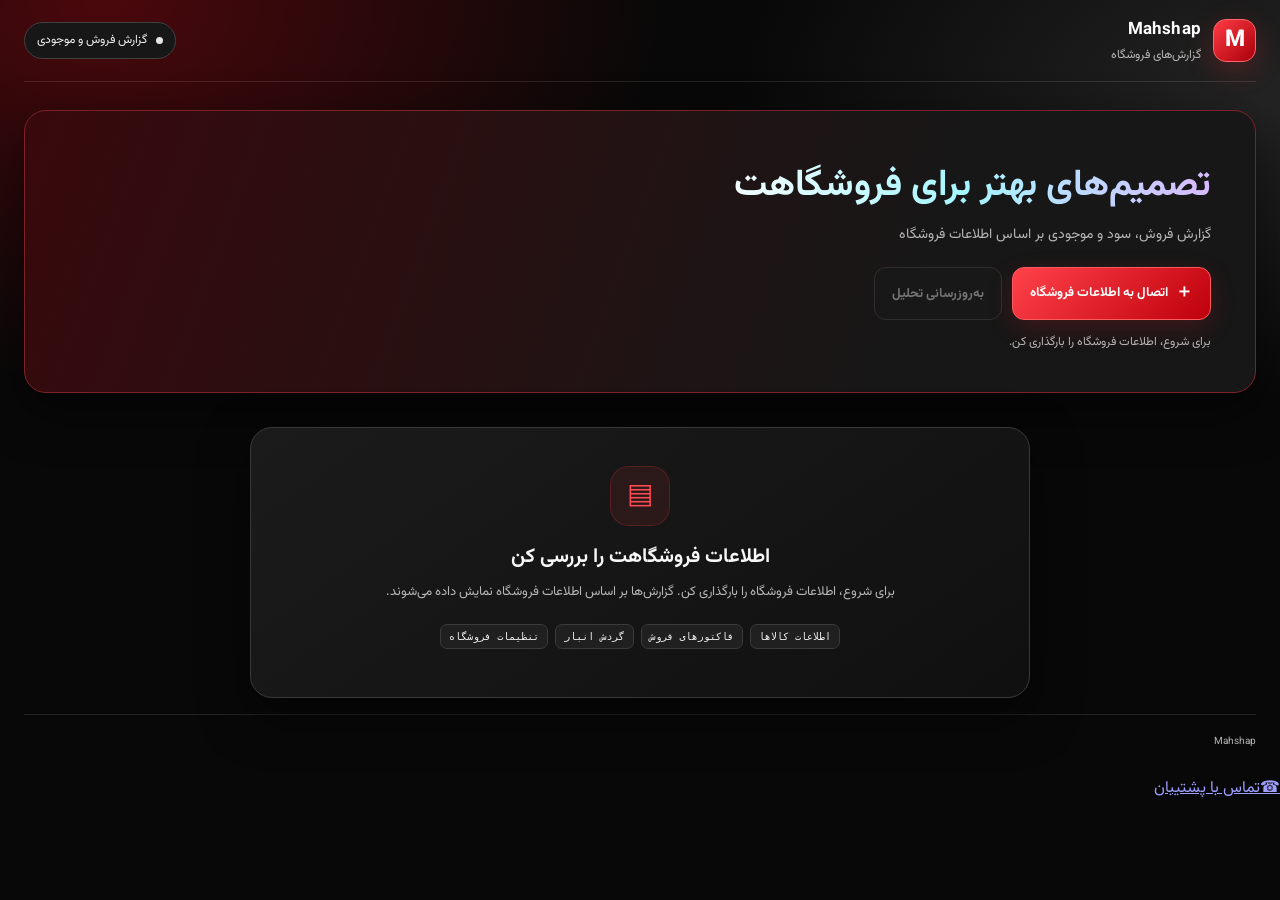
==== commit f7cea84f: "Add files via upload" ====
--- a/test/index.html
+++ b/test/index.html
@@ -10,21 +10,21 @@
 <body>
   <div class="app-shell">
     <header class="topbar">
-      <a class="brand" href="../" aria-label="بازگشت به سایت فروشگاه"><span class="brand-mark">M</span><span><strong>Mahshap</strong><small>مرکز فرماندهی تحلیل</small></span></a>
-      <span class="local-tag"><i></i> تحلیل محلی اطلاعات</span>
+      <a class="brand" href="../" aria-label="بازگشت به سایت فروشگاه"><span class="brand-mark">M</span><span><strong>Mahshap</strong><small>گزارش‌های فروشگاه</small></span></a>
+      <span class="local-tag"><i></i> گزارش فروش و موجودی</span>
     </header>
 
     <main>
       <section class="hero panel">
         <div class="hero-copy">
-          <span class="eyebrow">SMART STORE ANALYTICS</span>
+          <span class="eyebrow">گزارش فروشگاه</span>
           <h1>تصمیم‌های بهتر برای فروشگاهت</h1>
-          <p>دیتابیس فروشگاه را متصل کن تا گزارش فروش، سود، موجودی و پیشنهادهای مدیریتی از اطلاعات همان پوشه ساخته شود. فایل‌های اصلی فقط خوانده می‌شوند و تغییری نمی‌کنند.</p>
+          <p>گزارش فروش، سود و موجودی بر اساس اطلاعات فروشگاه</p>
           <div class="connect-actions">
-            <button id="connectBtn" class="btn btn-primary" type="button"><span>＋</span> اتصال به دیتابیس فروشگاه</button>
+            <button id="connectBtn" class="btn btn-primary" type="button"><span>＋</span> اتصال به اطلاعات فروشگاه</button>
             <button id="refreshBtn" class="btn btn-secondary" type="button" disabled>به‌روزرسانی تحلیل</button>
           </div>
-          <p id="statusMessage" class="status-message" role="status">برای شروع، دیتابیس فروشگاه را از طریق دکمه اتصال برقرار کن.</p>
+          <p id="statusMessage" class="status-message" role="status">برای شروع، اطلاعات فروشگاه را بارگذاری کن.</p>
         </div>
         <div class="hero-art" aria-hidden="true"><div class="orbit orbit-one"></div><div class="orbit orbit-two"></div><div class="core"><span>M</span></div><i class="node node-one"></i><i class="node node-two"></i><i class="node node-three"></i></div>
         <input id="folderInput" type="file" accept=".json,application/json" multiple hidden>
@@ -32,13 +32,13 @@
 
       <section id="analysisLockedState" class="analysis-locked" hidden aria-live="polite">
         <div class="welcome-icon">۳۰</div>
-        <h2>برای فعال شدن تحلیل هوشمند، ۳۰ روز سابقهٔ فروش لازم است</h2>
-        <p id="analysisLockedText">دیتابیس فروشگاه متصل است. پس از ثبت و تکمیل حداقل ۳۰ روز سابقهٔ فروش، گزارش‌ها و پیشنهادها نمایش داده می‌شوند.</p>
-        <div class="file-pills"><span id="lockedProductCount">کالاها: —</span><span id="lockedInvoiceCount">فاکتورها: —</span><span>تحلیل فقط خواندنی</span></div>
+        <h2>برای نمایش گزارش‌ها، حداقل ۳۰ روز سابقه فروش لازم است</h2>
+        <p id="analysisLockedText">با ثبت فروش در دست‌کم ۳۰ روز، گزارش‌ها و پیشنهادها نمایش داده می‌شوند.</p>
+        <div class="file-pills"><span id="lockedProductCount">کالاها: —</span><span id="lockedInvoiceCount">فاکتورها: —</span></div>
       </section>
 
       <section id="dashboard" class="dashboard" hidden>
-        <div class="section-heading"><div><span class="eyebrow">STORE OVERVIEW</span><h2>خلاصهٔ فروشگاه</h2></div><span id="dataDate" class="muted"></span></div>
+        <div class="section-heading"><div><span class="eyebrow">خلاصه</span><h2>خلاصهٔ فروشگاه</h2></div><span id="dataDate" class="muted"></span></div>
         <div class="stats-grid">
           <article class="stat-card"><span class="stat-icon blue">↗</span><span class="stat-label">مجموع فروش ثبت‌شده</span><strong id="totalSales">—</strong><small id="invoiceCount">—</small></article>
           <article class="stat-card"><span class="stat-icon green">٪</span><span class="stat-label">سود ناخالص محاسبه‌شده</span><strong id="totalProfit">—</strong><small id="profitMargin">بر اساس قیمت خرید ثبت‌شده در فاکتور</small></article>
@@ -47,38 +47,38 @@
         </div>
 
         <div class="content-grid">
-          <section class="panel content-panel"><div class="panel-heading"><div><span class="eyebrow">RECOMMENDATIONS</span><h3>پیشنهادهای هوشمند</h3></div><span class="heading-icon">✦</span></div><div id="recommendations" class="recommendations"><p class="empty">برای دیدن پیشنهادها پوشه را وصل کن.</p></div></section>
-          <section class="panel content-panel"><div class="panel-heading"><div><span class="eyebrow">SALES PERFORMANCE</span><h3>فروش کالاها</h3></div></div><div id="topProducts" class="product-rankings"><p class="empty">هنوز اطلاعاتی بارگذاری نشده است.</p></div></section>
+          <section class="panel content-panel"><div class="panel-heading"><div><span class="eyebrow">پیشنهادها</span><h3>پیشنهادها</h3></div><span class="heading-icon">✦</span></div><div id="recommendations" class="recommendations"><p class="empty">پس از بارگذاری اطلاعات، پیشنهادها نمایش داده می‌شوند.</p></div></section>
+          <section class="panel content-panel"><div class="panel-heading"><div><span class="eyebrow">عملکرد فروش</span><h3>فروش کالاها</h3></div></div><div id="topProducts" class="product-rankings"><p class="empty">هنوز اطلاعاتی بارگذاری نشده است.</p></div></section>
         </div>
 
-        <section class="panel content-panel trend-panel" style="margin-bottom:18px"><div class="panel-heading"><div><span class="eyebrow">SALES TREND</span><h3>روند فروش سالانه و ماهانه</h3></div><span class="heading-icon">↗</span></div><div class="trend-controls"><label for="trendView">نوع نمودار<select id="trendView"><option value="year">سالانه؛ مقایسه ماه‌ها</option><option value="month">ماهانه؛ فروش روزانه</option></select></label><label for="trendYear">سال شمسی<select id="trendYear"></select></label><label id="trendMonthField" for="trendMonth" hidden>ماه شمسی<select id="trendMonth"></select></label></div><div id="trendPanel"><p class="empty">پس از اتصال داده‌ها و تکمیل ۳۰ روز سابقه، نمودار فروش نمایش داده می‌شود.</p></div></section>
+        <section class="panel content-panel trend-panel" style="margin-bottom:18px"><div class="panel-heading"><div><span class="eyebrow">روند فروش</span><h3>روند فروش</h3></div><span class="heading-icon">↗</span></div><div class="trend-controls"><label for="trendView">نوع نمودار<select id="trendView"><option value="year">سالانه؛ مقایسه ماه‌ها</option><option value="month">ماهانه؛ فروش روزانه</option></select></label><label for="trendYear">سال<select id="trendYear"></select></label><label id="trendMonthField" for="trendMonth" hidden>ماه<select id="trendMonth"></select></label></div><div id="trendPanel"><p class="empty">نمودار فروش پس از ثبت ۳۰ روز سابقه نمایش داده می‌شود.</p></div></section>
 
-        <section class="panel content-panel weekday-panel" style="margin-bottom:18px"><div class="panel-heading"><div><span class="eyebrow">WEEKDAY PERFORMANCE</span><h3>کدام روز هفته فروش بیشتری دارد؟</h3></div><span class="heading-icon">۷</span></div><div id="weekdayPanel"><p class="empty">پس از فعال‌شدن تحلیل، فروش روزهای هفته مقایسه می‌شود.</p></div></section>
+        <section class="panel content-panel weekday-panel" style="margin-bottom:18px"><div class="panel-heading"><div><span class="eyebrow">فروش روزهای هفته</span><h3>کدام روز هفته فروش بیشتری دارد؟</h3></div><span class="heading-icon">۷</span></div><div id="weekdayPanel"><p class="empty">فروش روزهای هفته اینجا مقایسه می‌شود.</p></div></section>
 
-        <section class="panel table-panel"><div class="panel-heading"><div><span class="eyebrow">INVENTORY WATCH</span><h3>وضعیت کالاها</h3></div><span id="inventoryCount" class="count-chip">۰ کالا</span></div><div class="table-wrap"><table><thead><tr><th>نام کالا</th><th>موجودی</th><th>فروش ثبت‌شده</th><th>سود واحد</th><th>وضعیت</th></tr></thead><tbody id="inventoryRows"><tr><td colspan="5" class="empty">ابتدا پوشهٔ دیتابیس را متصل کن.</td></tr></tbody></table></div></section>
+        <section class="panel table-panel"><div class="panel-heading"><div><span class="eyebrow">وضعیت موجودی</span><h3>وضعیت کالاها</h3></div><span id="inventoryCount" class="count-chip">۰ کالا</span></div><div class="table-wrap"><table><thead><tr><th>نام کالا</th><th>موجودی</th><th>فروش ثبت‌شده</th><th>سود واحد</th><th>وضعیت</th></tr></thead><tbody id="inventoryRows"><tr><td colspan="5" class="empty">اطلاعات فروشگاه بارگذاری نشده است.</td></tr></tbody></table></div></section>
 
         <section class="panel content-panel period-panel">
-          <div class="panel-heading"><div><span class="eyebrow">TIME MACHINE</span><h3>گزارش روزانه و ماهانه</h3></div><span class="heading-icon">◷</span></div>
-          <div class="filter-row"><label>از تاریخ شمسی <input id="dateFrom" type="text" inputmode="numeric" placeholder="انتخاب تاریخ شمسی" aria-label="از تاریخ شمسی؛ برای باز کردن تقویم لمس کن" autocomplete="off" readonly></label><label>تا تاریخ شمسی <input id="dateTo" type="text" inputmode="numeric" placeholder="انتخاب تاریخ شمسی" aria-label="تا تاریخ شمسی؛ برای باز کردن تقویم لمس کن" autocomplete="off" readonly></label><label>گروه‌بندی گزارش <select id="periodMode"><option value="day">روزانه</option><option value="month" selected>ماهانه</option></select></label><button id="applyPeriod" class="btn btn-primary" type="button">اعمال بازه</button><button id="clearPeriod" class="btn btn-secondary" type="button">کل سابقه</button></div>
-          <div id="periodSummary" class="tool-grid"><p class="empty">پس از اتصال پوشه، گزارش زمانی اینجا نمایش داده می‌شود.</p></div>
+          <div class="panel-heading"><div><span class="eyebrow">گزارش فروش</span><h3>گزارش فروش در بازه انتخابی</h3></div><span class="heading-icon">◷</span></div>
+          <div class="filter-row"><label>از تاریخ <input id="dateFrom" type="text" inputmode="numeric" placeholder="انتخاب تاریخ" aria-label="از تاریخ؛ برای باز کردن تقویم لمس کن" autocomplete="off" readonly></label><label>تا تاریخ <input id="dateTo" type="text" inputmode="numeric" placeholder="انتخاب تاریخ" aria-label="تا تاریخ؛ برای باز کردن تقویم لمس کن" autocomplete="off" readonly></label><label>نمایش بر اساس <select id="periodMode"><option value="day">روزانه</option><option value="month" selected>ماهانه</option></select></label><button id="applyPeriod" class="btn btn-primary" type="button">اعمال بازه</button><button id="clearPeriod" class="btn btn-secondary" type="button">کل سابقه</button></div>
+          <div id="periodSummary" class="tool-grid"><p class="empty">گزارش این بازه اینجا نمایش داده می‌شود.</p></div>
           <div id="periodTable" class="table-wrap"></div>
         </section>
         <section class="content-grid tools-grid">
-          <section class="panel content-panel"><div class="panel-heading"><div><span class="eyebrow">MANAGER TOOL 01</span><h3>روزهای پرفروش</h3></div></div><div id="bestDays" class="tool-list"></div></section>
-          <section class="panel content-panel"><div class="panel-heading"><div><span class="eyebrow">MANAGER TOOL 02</span><h3>بهترین ماه‌ها</h3></div></div><div id="bestMonths" class="tool-list"></div></section>
-          <section class="panel content-panel"><div class="panel-heading"><div><span class="eyebrow">MANAGER TOOL 03</span><h3>سودآورترین کالاها</h3></div></div><div id="profitLeaders" class="tool-list"></div></section>
-          <section class="panel content-panel"><div class="panel-heading"><div><span class="eyebrow">MANAGER TOOL 04</span><h3>بیشترین تعداد فروش</h3></div></div><div id="unitLeaders" class="tool-list"></div></section>
-          <section class="panel content-panel"><div class="panel-heading"><div><span class="eyebrow">MANAGER TOOL 05</span><h3>کالاهای بدون فروش</h3></div></div><div id="noSalesTools" class="tool-list"></div></section>
-          <section class="panel content-panel"><div class="panel-heading"><div><span class="eyebrow">MANAGER TOOL 06</span><h3>هشدار موجودی کم</h3></div></div><div id="lowStockTools" class="tool-list"></div></section>
-          <section class="panel content-panel"><div class="panel-heading"><div><span class="eyebrow">MANAGER TOOL 07</span><h3>سرمایه خوابیده در انبار</h3></div></div><div id="deadStockTools" class="tool-list"></div></section>
-          <section class="panel content-panel"><div class="panel-heading"><div><span class="eyebrow">MANAGER TOOL 08</span><h3>شاخص‌های عملکرد</h3></div></div><div id="kpiTools" class="tool-list"></div></section>
-          <section class="panel content-panel"><div class="panel-heading"><div><span class="eyebrow">MANAGER TOOL 09</span><h3>فهرست پیشنهادی خرید</h3></div></div><div id="reorderTools" class="tool-list"></div></section>
-          <section class="panel content-panel"><div class="panel-heading"><div><span class="eyebrow">MANAGER TOOL 10</span><h3>مقایسه با دورهٔ قبل</h3></div></div><div id="compareTools" class="tool-list"></div></section>
+          <section class="panel content-panel"><div class="panel-heading"><div><span class="eyebrow">گزارش فروش</span><h3>روزهای پرفروش</h3></div></div><div id="bestDays" class="tool-list"></div></section>
+          <section class="panel content-panel"><div class="panel-heading"><div><span class="eyebrow">گزارش فروش</span><h3>بهترین ماه‌ها</h3></div></div><div id="bestMonths" class="tool-list"></div></section>
+          <section class="panel content-panel"><div class="panel-heading"><div><span class="eyebrow">گزارش کالاها</span><h3>سودآورترین کالاها</h3></div></div><div id="profitLeaders" class="tool-list"></div></section>
+          <section class="panel content-panel"><div class="panel-heading"><div><span class="eyebrow">گزارش کالاها</span><h3>بیشترین تعداد فروش</h3></div></div><div id="unitLeaders" class="tool-list"></div></section>
+          <section class="panel content-panel"><div class="panel-heading"><div><span class="eyebrow">گزارش کالاها</span><h3>کالاهای بدون فروش</h3></div></div><div id="noSalesTools" class="tool-list"></div></section>
+          <section class="panel content-panel"><div class="panel-heading"><div><span class="eyebrow">وضعیت موجودی</span><h3>هشدار موجودی کم</h3></div></div><div id="lowStockTools" class="tool-list"></div></section>
+          <section class="panel content-panel"><div class="panel-heading"><div><span class="eyebrow">وضعیت موجودی</span><h3>سرمایه خوابیده در انبار</h3></div></div><div id="deadStockTools" class="tool-list"></div></section>
+          <section class="panel content-panel"><div class="panel-heading"><div><span class="eyebrow">شاخص‌ها</span><h3>شاخص‌های عملکرد</h3></div></div><div id="kpiTools" class="tool-list"></div></section>
+          <section class="panel content-panel"><div class="panel-heading"><div><span class="eyebrow">خرید کالا</span><h3>فهرست پیشنهادی خرید</h3></div></div><div id="reorderTools" class="tool-list"></div></section>
+          <section class="panel content-panel"><div class="panel-heading"><div><span class="eyebrow">مقایسه فروش</span><h3>مقایسه با دورهٔ قبل</h3></div></div><div id="compareTools" class="tool-list"></div></section>
         </section>
       </section>
 
-      <section id="welcomeState" class="welcome-state"><div class="welcome-icon">▤</div><h2>اطلاعات فروشگاهت را بررسی کن</h2><p>برای شروع، دیتابیس فروشگاه را از طریق دکمه اتصال برقرار کن. اطلاعات فقط از پوشهٔ دیتابیس فروشگاه خوانده می‌شود و گزارش‌ها در همین مرورگر ساخته می‌شوند.</p><div class="file-pills"><span>اطلاعات کالاها</span><span>فاکتورهای فروش</span><span>گردش انبار</span><span>تنظیمات فروشگاه</span></div></section>
-      <footer><span>Mahshap · Store Management</span><span>اطلاعات فقط خوانده می‌شوند و به سرور ارسال نمی‌شوند.</span></footer>
+      <section id="welcomeState" class="welcome-state"><div class="welcome-icon">▤</div><h2>اطلاعات فروشگاهت را بررسی کن</h2><p>برای شروع، اطلاعات فروشگاه را بارگذاری کن. گزارش‌ها بر اساس اطلاعات فروشگاه نمایش داده می‌شوند.</p><div class="file-pills"><span>اطلاعات کالاها</span><span>فاکتورهای فروش</span><span>گردش انبار</span><span>تنظیمات فروشگاه</span></div></section>
+      <footer><span>Mahshap</span></footer>
     </main>
   </div>
     <div class="support-float" aria-label="تماس با پشتیبان">
--- a/test/style.css
+++ b/test/style.css
@@ -445,3 +445,13 @@
 .calendar-day:hover:not(.is-selected){border-color:#ff747b!important;background:#2a1112!important}
 .badge.warn{background:#2b1b1c!important;color:#ffb5b8!important;border-color:#713037!important}
 .badge.ok{background:#242424!important;color:#f1f1f1!important;border-color:#4a4a4a!important}
+
+
+/* Mahshap: align analytics with the main app's black, red and white theme. */
+:root{color-scheme:dark;--bg:#080808;--panel:#151515;--panel2:#202020;--line:#393939;--text:#f7f7f7;--muted:#b7b7b7;--blue:#fff;--green:#e6e6e6;--orange:#ffb5b8;--red:#ff343d;--violet:#ddd}
+html{background:#080808}body{background:radial-gradient(ellipse at 8% 0%,#4a080c 0,transparent 34%),radial-gradient(ellipse at 100% 12%,#242424 0,transparent 30%),#080808;color:#f7f7f7}
+body:before,body:after{display:none!important}.topbar{border-bottom-color:#ffffff1c;box-shadow:none}.topbar:after{display:none}.brand-mark{background:linear-gradient(135deg,#ff3b44,#a9000a);color:#fff;border-color:#ff656b;box-shadow:0 8px 28px #ff1e2b38}.brand strong{text-shadow:none}.local-tag{background:#171717;border-color:#414141;color:#f1f1f1;box-shadow:none}.local-tag i{background:#e6e6e6;box-shadow:none;animation:none}
+.panel,.content-panel,.table-panel,.stat-card,.welcome-state{background:linear-gradient(145deg,#1b1b1b,#101010)!important;border-color:#393939!important;box-shadow:0 18px 48px #0008!important;backdrop-filter:none!important}.panel:before,.stat-card:before,.hero:after{display:none!important}.hero{min-height:0;background:linear-gradient(110deg,#38090c,#171717 72%)!important;border-color:#7d2227!important}.hero-art{display:none!important}.eyebrow{color:#ff4a52;text-shadow:none;letter-spacing:.4px}.hero p,.recommendation p,.welcome-state p,.muted,.tiny-note,.empty,footer{color:#b7b7b7}.btn-primary{background:linear-gradient(135deg,#ff424a,#bd000b);border-color:#ff5960;color:#fff;box-shadow:0 8px 24px #ff1e2b2c}.btn-secondary{background:#1a1a1a;color:#fff;border-color:#555;box-shadow:none}.btn:hover:not(:disabled){transform:none;filter:none}.stat-card{border-radius:17px}.stat-icon,.heading-icon,.rec-icon,.welcome-icon{background:#ff343d18!important;border:1px solid #ff343d35!important;color:#ff4b53!important;box-shadow:none!important}.stat-label{color:#f0f0f0}.stat-card small{color:#b7b7b7}.recommendation{background:linear-gradient(110deg,#211113,#111)!important;border-color:#4b292b!important;box-shadow:none!important}.recommendation:hover{transform:none;border-color:#ff343d88}.rank-track{background:#202020;border-color:#454545;box-shadow:none}.rank-fill{background:linear-gradient(90deg,#9d0008,#ff343d,#ff858b);box-shadow:none}.rank-value{color:#ffd5d7}.count-chip{background:#351114;color:#fff;border-color:#793039;box-shadow:none}thead th{background:#0d0d0d!important;color:#f1f1f1!important;border-bottom-color:#5a2529}td,th{border-bottom-color:#ffffff14}td{color:#ededed}.trend-bar{background:linear-gradient(180deg,#ff8187,#ff343d 65%,#a9000a);box-shadow:none;border-color:#ff747b66}.trend-label,.trend-caption{color:#b7b7b7}.trend-controls label,.filter-row label{color:#f0f0f0}.trend-controls select,.filter-row input,.filter-row select{background:#090909!important;border-color:#454545!important;color:#fff!important}.file-pills span{background:#202020!important;border-color:#3b3b3b!important;color:#f0f0f0!important;box-shadow:none!important}.analysis-locked{background:linear-gradient(120deg,#38090c,#171717 72%);border-color:#7d2227;box-shadow:0 18px 48px #0008}.analysis-locked .welcome-icon{background:#ff343d18!important;border-color:#ff343d35!important;color:#ff4b53!important}footer{border-top-color:#ffffff1c}
+
+/* Keep headings simple; the main title already explains each section. */
+.eyebrow{display:none!important}
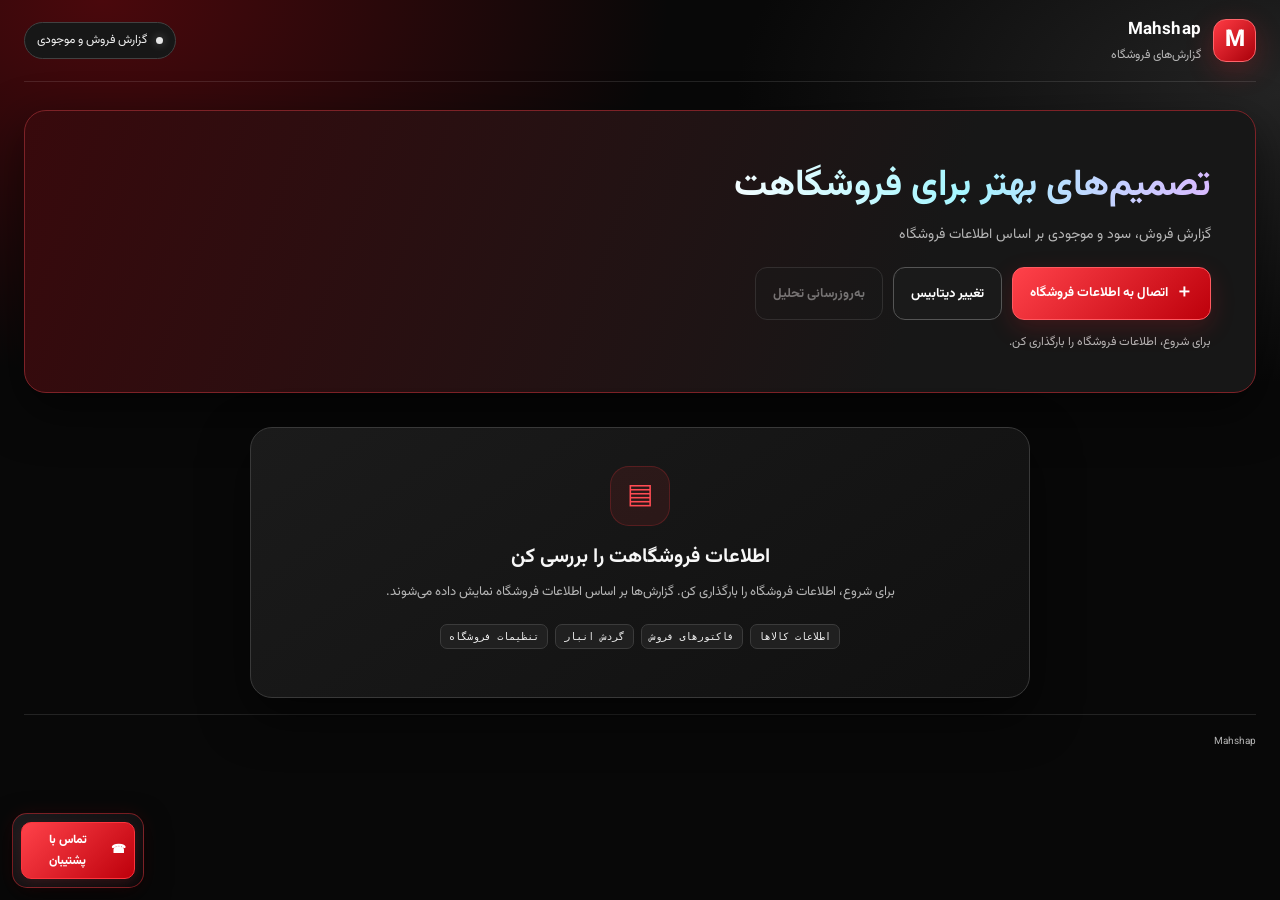
==== commit 3a94da56: "Add files via upload" ====
--- a/test/index.html
+++ b/test/index.html
@@ -11,7 +11,7 @@
   <div class="app-shell">
     <header class="topbar">
       <a class="brand" href="../" aria-label="بازگشت به سایت فروشگاه"><span class="brand-mark">M</span><span><strong>Mahshap</strong><small>گزارش‌های فروشگاه</small></span></a>
-      <span class="local-tag"><i></i> گزارش فروش و موجودی</span>
+      <span class="local-tag" id="connectionTag"><i id="connectionIndicator"></i> گزارش فروش و موجودی</span>
     </header>
 
     <main>
@@ -22,6 +22,7 @@
           <p>گزارش فروش، سود و موجودی بر اساس اطلاعات فروشگاه</p>
           <div class="connect-actions">
             <button id="connectBtn" class="btn btn-primary" type="button"><span>＋</span> اتصال به اطلاعات فروشگاه</button>
+            <button id="changeDbBtn" class="btn btn-secondary" type="button">تغییر دیتابیس</button>
             <button id="refreshBtn" class="btn btn-secondary" type="button" disabled>به‌روزرسانی تحلیل</button>
           </div>
           <p id="statusMessage" class="status-message" role="status">برای شروع، اطلاعات فروشگاه را بارگذاری کن.</p>
--- a/test/style.css
+++ b/test/style.css
@@ -455,3 +455,11 @@
 
 /* Keep headings simple; the main title already explains each section. */
 .eyebrow{display:none!important}
+
+/* اتصال دیتابیس و دکمه پشتیبان، هماهنگ با صفحه اصلی */
+.local-tag i{background:#e6e6e6;box-shadow:0 0 10px #ffffff55;animation:none}
+.local-tag.connected i{background:#20d879;box-shadow:0 0 0 3px #20d87920,0 0 12px #20d879a6}
+.support-float{position:fixed;z-index:900;left:max(12px,env(safe-area-inset-left));bottom:max(12px,env(safe-area-inset-bottom));display:flex;flex-direction:column;align-items:center;gap:5px;width:132px;padding:8px;border:1px solid #ff343d70;border-radius:15px;background:linear-gradient(145deg,#1d1d1ff2,#09090af5);box-shadow:0 8px 26px #0009,0 0 18px #ff343d18;text-align:center;backdrop-filter:blur(10px);-webkit-backdrop-filter:blur(10px)}
+.support-float-button{display:flex;align-items:center;justify-content:center;gap:6px;width:100%;min-height:34px;padding:7px 8px;border:1px solid #ff343d;border-radius:10px;background:linear-gradient(135deg,#ff424a,#bd000b);color:#fff;font-size:12px;font-weight:800;text-decoration:none;box-shadow:0 4px 13px #ff343d28}
+.support-float-button:hover,.support-float-button:focus-visible{background:linear-gradient(135deg,#ff6269,#d5000d);outline:2px solid #ff8c91;outline-offset:2px}
+@media(max-width:600px){.support-float{left:max(8px,env(safe-area-inset-left));bottom:max(8px,env(safe-area-inset-bottom));width:122px;padding:7px;border-radius:13px}.support-float-button{min-height:32px;font-size:11px}}
